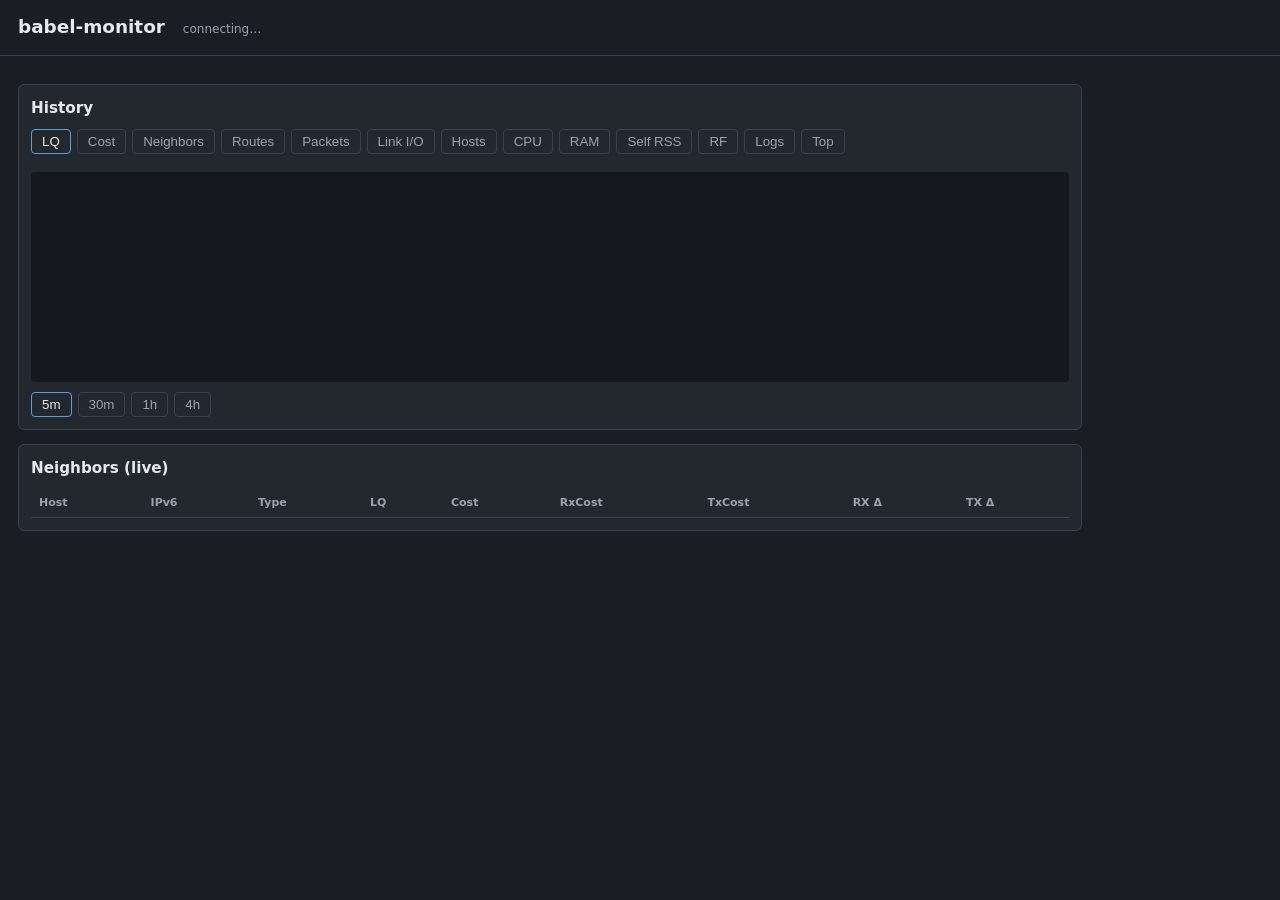
==== contrib/babel-monitor/src/www/babel-monitor/index.html @ afc49206 "Fix uloop handle leak on API connections and simplify Pause button state. Co-authored-by: Cursor <cu" ====
<!DOCTYPE html>
<html lang="en">
<head>
<meta charset="utf-8" />
<meta name="viewport" content="width=device-width, initial-scale=1" />
<title>babel-monitor</title>
<style>
  :root {
    --bg: #1a1d23;
    --panel: #23282f;
    --fg: #e6e8eb;
    --muted: #9aa3ad;
    --line: #3a424d;
    --accent: #5b9fd4;
    --ok: #6fbf73;
    --warn: #d4a84b;
    --bad: #d97b7b;
  }
  * { box-sizing: border-box; }
  body {
    margin: 0;
    font: 14px/1.45 ui-sans-serif, system-ui, sans-serif;
    background: var(--bg);
    color: var(--fg);
  }
  header {
    padding: 14px 18px;
    border-bottom: 1px solid var(--line);
    display: flex;
    flex-wrap: wrap;
    gap: 10px 18px;
    align-items: baseline;
  }
  header h1 { margin: 0; font-size: 1.15rem; font-weight: 600; }
  header .meta { color: var(--muted); font-size: 12px; }
  main { padding: 14px 18px 28px; max-width: 1100px; }
  .row { display: flex; flex-wrap: wrap; gap: 12px; margin-bottom: 14px; }
  .kpi {
    background: var(--panel);
    border: 1px solid var(--line);
    border-radius: 6px;
    padding: 10px 12px;
    min-width: 110px;
    cursor: help;
  }
  .kpi .v { font-size: 1.25rem; font-weight: 600; }
  .kpi .l { color: var(--muted); font-size: 11px; margin-top: 2px; }
  .kpi.ok { border-color: var(--ok); }
  .kpi.ok .v { color: var(--ok); }
  .kpi.warn { border-color: var(--warn); }
  .kpi.warn .v { color: var(--warn); }
  section {
    background: var(--panel);
    border: 1px solid var(--line);
    border-radius: 6px;
    padding: 12px;
    margin-bottom: 14px;
  }
  section h2 { margin: 0 0 10px; font-size: 0.95rem; }
  .tabs {
    display: flex;
    flex-wrap: wrap;
    gap: 6px;
  }
  .tabs[hidden],
  .chart-wrap[hidden],
  .syslog-wrap[hidden],
  #logSourceTabs[hidden],
  #logControls[hidden],
  #syslogFilters[hidden] {
    display: none !important;
  }
  .tabs.metric { margin-bottom: 10px; }
  .tabs.time { margin-top: 10px; }
  .tabs.log-source { margin-bottom: 10px; }
  .tabs.log-ctl {
    margin-top: 10px;
    align-items: center;
  }
  .tabs.log-filters { margin: 0; }
  .tabs button {
    background: transparent;
    color: var(--muted);
    border: 1px solid var(--line);
    border-radius: 4px;
    padding: 4px 10px;
    cursor: pointer;
  }
  .tabs button.active { color: var(--fg); border-color: var(--accent); }
  #syslogPauseBtn.active {
    color: #fff;
    background: var(--bad);
    border-color: var(--bad);
  }
  .chart-wrap { position: relative; }
  .syslog-wrap { margin-top: 0; }
  .syslog-box {
    height: 280px;
    overflow: auto;
    margin: 0;
    padding: 10px 12px;
    background: #1a1d23;
    border: 1px solid var(--line);
    border-radius: 4px;
    font: 11px/1.45 ui-monospace, SFMono-Regular, Menlo, Consolas, monospace;
    color: var(--fg);
    white-space: pre;
  }
  .syslog-empty { color: var(--muted); }
  .legend {
    display: flex;
    flex-wrap: wrap;
    gap: 10px 14px;
    margin: 0 0 8px;
    font-size: 11px;
    color: var(--muted);
  }
  .legend span { display: inline-flex; align-items: center; gap: 6px; }
  .legend i {
    display: inline-block;
    width: 12px;
    height: 3px;
    border-radius: 1px;
  }
  canvas { width: 100%; height: 210px; display: block; background: #15181c; border-radius: 4px; cursor: crosshair; }
  .chart-tip {
    position: absolute;
    z-index: 2;
    pointer-events: none;
    display: none;
    min-width: 140px;
    max-width: 280px;
    padding: 8px 10px;
    background: rgba(20, 23, 28, 0.94);
    border: 1px solid var(--line);
    border-radius: 6px;
    box-shadow: 0 6px 18px rgba(0, 0, 0, 0.35);
    font-size: 12px;
    color: var(--fg);
    line-height: 1.35;
  }
  .chart-tip .t { color: var(--muted); margin-bottom: 6px; font-size: 11px; }
  .chart-tip .tip-row {
    display: flex;
    flex-wrap: nowrap;
    justify-content: space-between;
    gap: 12px;
    margin: 2px 0;
  }
  .chart-tip .tip-row .n {
    display: inline-flex;
    align-items: center;
    gap: 6px;
    color: var(--muted);
    min-width: 0;
    overflow: hidden;
    text-overflow: ellipsis;
    white-space: nowrap;
  }
  .chart-tip .tip-row .n i {
    flex: 0 0 auto;
    width: 10px;
    height: 3px;
    border-radius: 1px;
  }
  .chart-tip .tip-row .v { font-variant-numeric: tabular-nums; font-weight: 600; }
  table { width: 100%; border-collapse: collapse; font-size: 13px; }
  th, td { text-align: left; padding: 6px 8px; border-bottom: 1px solid var(--line); }
  th { color: var(--muted); font-weight: 600; font-size: 11px; }
  .err { color: var(--bad); padding: 12px 18px; }
</style>
</head>
<body>
<header>
  <h1>babel-monitor</h1>
  <div class="meta" id="identity">connecting…</div>
</header>
<div class="err" id="err" hidden></div>
<main>
  <div class="row" id="kpis"></div>
  <section>
    <h2>History</h2>
    <div class="tabs metric" id="metricTabs" role="tablist" aria-label="Metric">
      <button type="button" data-metric="lq" class="active">LQ</button>
      <button type="button" data-metric="cost">Cost</button>
      <button type="button" data-metric="neighbors">Neighbors</button>
      <button type="button" data-metric="routes">Routes</button>
      <button type="button" data-metric="links">Packets</button>
      <button type="button" data-metric="linkio">Link I/O</button>
      <button type="button" data-metric="hosts">Hosts</button>
      <button type="button" data-metric="cpu">CPU</button>
      <button type="button" data-metric="ram">RAM</button>
      <button type="button" data-metric="selfrss">Self RSS</button>
      <button type="button" data-metric="rf">RF</button>
      <button type="button" data-metric="logs">Logs</button>
      <button type="button" data-metric="top">Top</button>
    </div>
    <div class="tabs log-source" id="logSourceTabs" role="tablist" aria-label="Log source" hidden>
      <button type="button" data-source="syslog" class="active">Syslog</button>
      <button type="button" data-source="dumps">Dumps</button>
      <button type="button" data-source="lqm">LQM</button>
      <button type="button" data-source="dmesg">dmesg</button>
    </div>
    <div class="chart-wrap" id="chartWrap">
      <div class="legend" id="legend"></div>
      <canvas id="chart" width="1000" height="210"></canvas>
      <div class="chart-tip" id="chartTip" hidden></div>
    </div>
    <div class="syslog-wrap" id="textWrap" hidden>
      <pre class="syslog-box" id="textBox"><span class="syslog-empty">Loading…</span></pre>
    </div>
    <div class="tabs time" id="timeTabs" role="tablist" aria-label="Time range">
      <button type="button" data-sec="300" class="active">5m</button>
      <button type="button" data-sec="1800">30m</button>
      <button type="button" data-sec="3600">1h</button>
      <button type="button" data-sec="14400">4h</button>
    </div>
    <div class="tabs log-ctl" id="logControls" hidden>
      <div class="tabs log-filters" id="syslogFilters" role="group" aria-label="Syslog filters">
        <button type="button" data-filter="all" class="active">All</button>
        <button type="button" data-filter="babel">Babel</button>
        <button type="button" data-filter="lqm">LQM</button>
        <button type="button" data-filter="arednlink">arednlink</button>
        <button type="button" data-filter="dnsmasq">dnsmasq</button>
        <button type="button" data-filter="netifd">netifd</button>
        <button type="button" data-filter="auth">Auth</button>
      </div>
      <button type="button" id="syslogPauseBtn">Pause</button>
      <button type="button" id="logDownloadBtn" title="Download full source (no filters / no tail)">Download</button>
    </div>
  </section>
  <section>
    <h2>Neighbors (live)</h2>
    <div style="overflow-x:auto">
      <table>
        <thead>
          <tr><th>Host</th><th>IPv6</th><th>Type</th><th>LQ</th><th>Cost</th><th>RxCost</th><th>TxCost</th><th>RX Δ</th><th>TX Δ</th></tr>
        </thead>
        <tbody id="neigh"></tbody>
      </table>
    </div>
  </section>
</main>
<script>
(function () {
  const API = "/cgi-bin/babel-monitor";
  const PALETTE = ["#5b9fd4", "#e0a458", "#6fbf73", "#d97b7b", "#b39ddb"];

  const METRICS = {
    lq: {
      label: "LQ",
      series: [
        { key: "mean_lq", label: "mean LQ %", color: PALETTE[0] },
        { key: "min_lq", label: "min LQ %", color: PALETTE[1] }
      ],
      minY: 0,
      maxY: 100
    },
    cost: {
      label: "Cost",
      series: [
        { key: "mean_cost", label: "mean cost", color: PALETTE[0] },
        { key: "bad_cost_count", label: "bad cost #", color: PALETTE[3] }
      ]
    },
    neighbors: {
      label: "Neighbors",
      series: [
        /* Drawn first (underneath): markers so it stays visible when values match */
        { key: "neighbor_count", label: "neighbors", color: PALETTE[0], markers: true },
        { key: "routable_count", label: "routable", color: PALETTE[2] }
      ],
      minY: 0
    },
    routes: {
      label: "Routes",
      series: [
        { key: "route_count_20", label: "/20", color: PALETTE[0] },
        { key: "route_count_21", label: "/21", color: PALETTE[1] },
        { key: "route_count_22", label: "/22", color: PALETTE[2] }
      ],
      minY: 0
    },
    links: {
      label: "Packets",
      series: [
        { key: "tx_packets_delta", label: "TX Δ", color: PALETTE[0] },
        { key: "rx_packets_delta", label: "RX Δ", color: PALETTE[2] },
        { key: "tx_retries_delta", label: "retry Δ", color: PALETTE[1] },
        { key: "tx_fail_delta", label: "fail Δ", color: PALETTE[3] }
      ],
      minY: 0
    },
    linkio: {
      label: "Link I/O",
      series: [],
      minY: 0,
      dynamic: "links"
    },
    hosts: {
      label: "Hosts",
      series: [
        { key: "host_count", label: "hosts", color: PALETTE[0] },
        { key: "host_change_delta", label: "change Δ", color: PALETTE[1] }
      ],
      minY: 0
    },
    cpu: {
      label: "CPU",
      series: [
        { key: "cpu_pct", label: "CPU %", color: PALETTE[0] },
        { key: "cpu_peak_pct", label: "peak %", color: PALETTE[3] }
      ],
      minY: 0,
      maxY: 100
    },
    ram: {
      label: "RAM",
      series: [
        { key: "mem_used_pct", label: "used %", color: PALETTE[0] }
      ],
      minY: 0,
      maxY: 100
    },
    selfrss: {
      label: "Self RSS",
      series: [
        { key: "daemon_rss_kb", label: "Self RSS KB", color: PALETTE[0] }
      ],
      minY: 0
    },
    rf: {
      label: "RF",
      /* series filled dynamically: AVG + each unique RF neighbor SNR */
      series: [],
      minY: 0,
      dynamic: "rf"
    }
  };

  let windowSec = 300;
  let metricId = "lq";
  let series = [];
  let hoverIdx = -1;
  let chartLayout = null; /* { padL, padR, padT, padB, plotW, plotH, t0, windowSec, n } */
  let memTotalKb = null;
  let tickBusy = false;
  let failStreak = 0;
  let syslogPaused = false;
  let textBusy = false;
  let logSource = "syslog"; /* syslog | dumps | lqm | dmesg */
  let logFilterAll = true;
  const logFilterOn = {
    babel: false,
    lqm: false,
    arednlink: false,
    dnsmasq: false,
    netifd: false,
    auth: false
  };

  function $(id) { return document.getElementById(id); }

  function isLogs() { return metricId === "logs"; }
  function isTop() { return metricId === "top"; }
  function isTextPanel() { return isLogs() || isTop(); }

  function syncSyslogPauseBtn() {
    const b = $("syslogPauseBtn");
    if (!b) return;
    b.textContent = "Pause";
    b.classList.toggle("active", syslogPaused);
    b.setAttribute("aria-pressed", syslogPaused ? "true" : "false");
  }

  function syncLogFilterButtons() {
    const root = $("syslogFilters");
    if (!root) return;
    [].forEach.call(root.querySelectorAll("button[data-filter]"), function (b) {
      const f = b.getAttribute("data-filter");
      if (f === "all") b.classList.toggle("active", logFilterAll);
      else b.classList.toggle("active", !logFilterAll && !!logFilterOn[f]);
    });
  }

  function selectedLogFilters() {
    if (logFilterAll) return [];
    const out = [];
    for (const k in logFilterOn) {
      if (logFilterOn[k]) out.push(k);
    }
    return out;
  }

  function ensureLogFilterFallback() {
    if (logFilterAll) return;
    let any = false;
    for (const k in logFilterOn) {
      if (logFilterOn[k]) { any = true; break; }
    }
    if (!any) {
      logFilterAll = true;
      for (const k in logFilterOn) logFilterOn[k] = false;
    }
  }

  function updateHistoryMode() {
    const text = isTextPanel();
    const logs = isLogs();
    $("chartWrap").hidden = text;
    $("textWrap").hidden = !text;
    $("timeTabs").hidden = text;
    $("logSourceTabs").hidden = !logs;
    $("logControls").hidden = !logs;
    $("syslogFilters").hidden = !(logs && logSource === "syslog");
    $("syslogPauseBtn").hidden = !(logs && logSource === "syslog");
    if (text) hideTip();
    if (logs && logSource === "syslog") {
      syncSyslogPauseBtn();
      syncLogFilterButtons();
    }
  }

  function renderTextPanel(lines, emptyMsg, stickBottom) {
    const box = $("textBox");
    if (!lines || !lines.length) {
      box.textContent = "";
      const span = document.createElement("span");
      span.className = "syslog-empty";
      span.textContent = emptyMsg || "No output";
      box.appendChild(span);
      return;
    }
    box.textContent = lines.join("\n");
    box.scrollTop = stickBottom ? box.scrollHeight : 0;
  }

  async function refreshLogs() {
    if (textBusy) return;
    textBusy = true;
    try {
      let url = API + "?api=logs&source=" + encodeURIComponent(logSource);
      if (logSource === "syslog") {
        const filters = selectedLogFilters();
        url += "&limit=50&filters=" + encodeURIComponent(filters.length ? filters.join(",") : "all");
      } else if (logSource === "dmesg") {
        url += "&limit=80";
      }
      const data = await getJsonRetry(url);
      const stick = logSource === "syslog" && !syslogPaused;
      renderTextPanel(data.lines || [], "No output", stick);
    } finally {
      textBusy = false;
    }
  }

  async function refreshTop() {
    if (textBusy) return;
    textBusy = true;
    try {
      const data = await getJsonRetry(API + "?api=top");
      renderTextPanel(data.lines || [], "No top output", false);
    } finally {
      textBusy = false;
    }
  }

  function formatIface(iface) {
    if (!iface) return "—";
    const m = /^br0\.(\d+)$/i.exec(String(iface));
    if (m) return "XLink(" + m[1] + ")";
    return iface;
  }

  function formatTime(t) {
    if (t == null) return "—";
    const d = new Date(Number(t) * 1000);
    if (isNaN(d.getTime())) return String(t);
    const p = function (n) { return (n < 10 ? "0" : "") + n; };
    return d.getFullYear() + "-" + p(d.getMonth() + 1) + "-" + p(d.getDate()) +
      " " + p(d.getHours()) + ":" + p(d.getMinutes()) + ":" + p(d.getSeconds());
  }

  function formatVal(v) {
    if (v == null || v !== v) return "—";
    if (Math.abs(v - Math.round(v)) < 1e-6) return String(Math.round(v));
    return (Math.round(v * 10) / 10).toString();
  }

  function formatMemKb(kb) {
    if (kb == null || kb !== kb) return "—";
    const n = Number(kb);
    if (n >= 1024 * 1024) return (Math.round(n / 1024 / 1024 * 10) / 10) + " GB";
    if (n >= 1024) return (Math.round(n / 1024 * 10) / 10) + " MB";
    return Math.round(n) + " KB";
  }

  function formatAxisOffset(sec) {
    sec = Math.max(0, Math.round(sec));
    if (windowSec >= 86400) {
      const h = Math.floor(sec / 3600);
      return h + "h";
    }
    if (windowSec >= 3600) {
      const h = Math.floor(sec / 3600);
      const m = Math.floor((sec % 3600) / 60);
      if (m === 0) return h + "h";
      return h + "h" + m + "m";
    }
    if (windowSec >= 1800) {
      const m = Math.floor(sec / 60);
      return m + "m";
    }
    const m = Math.floor(sec / 60);
    const s = sec % 60;
    if (m === 0) return s + "s";
    if (s === 0) return m + "m";
    return m + "m" + (s < 10 ? "0" : "") + s + "s";
  }

  function xTickStep(spanSec) {
    if (spanSec <= 300) return 60;
    if (spanSec <= 1800) return 300;
    if (spanSec <= 3600) return 600;
    if (spanSec <= 14400) return 3600;
    if (spanSec <= 86400) return 14400;
    return Math.max(1, Math.round(spanSec / 6));
  }

  function seriesT0() {
    if (!series.length) return 0;
    const t = Number(series[0].t);
    return t === t ? t : 0;
  }

  function xForTime(t, layout) {
    const dt = Number(t) - layout.t0;
    const frac = Math.max(0, Math.min(1, dt / layout.windowSec));
    return layout.padL + frac * layout.plotW;
  }

  function colorAt(i) {
    return PALETTE[i % PALETTE.length];
  }

  function resolveMetric() {
    const base = METRICS[metricId] || METRICS.lq;
    if (base.dynamic === "rf") {
      const keys = {};
      for (let i = 0; i < series.length; i++) {
        const rf = series[i].rf;
        if (!rf) continue;
        for (const k in rf) {
          if (Object.prototype.hasOwnProperty.call(rf, k)) keys[k] = true;
        }
      }
      const names = Object.keys(keys).sort();
      const out = [
        { key: "mean_snr", label: "AVG", color: "#e6e8eb", width: 2.5 }
      ];
      for (let i = 0; i < names.length; i++) {
        out.push({
          key: names[i],
          label: names[i],
          color: colorAt(i),
          width: 1.4,
          fromRf: true
        });
      }
      return { label: "RF", series: out, minY: 0 };
    }
    if (base.dynamic === "links") {
      const keys = {};
      for (let i = 0; i < series.length; i++) {
        const links = series[i].links;
        if (!links) continue;
        for (const k in links) {
          if (Object.prototype.hasOwnProperty.call(links, k)) keys[k] = true;
        }
      }
      const names = Object.keys(keys).sort();
      const out = [
        { key: "tx_packets_delta", label: "Σ TX", color: "#e6e8eb", width: 2.2 },
        { key: "rx_packets_delta", label: "Σ RX", color: "#9aa3ad", width: 2.2 }
      ];
      for (let i = 0; i < names.length; i++) {
        const c0 = colorAt(i * 2);
        const c1 = colorAt(i * 2 + 1);
        out.push({
          key: names[i],
          label: names[i] + " TX",
          color: c0,
          width: 1.3,
          fromLinks: true,
          linkIdx: 0
        });
        out.push({
          key: names[i],
          label: names[i] + " RX",
          color: c1,
          width: 1.3,
          fromLinks: true,
          linkIdx: 1,
          dash: true
        });
      }
      return { label: "Link I/O", series: out, minY: 0 };
    }
    return base;
  }

  function sampleValue(row, spec) {
    if (spec.fromRf) {
      if (!row.rf) return null;
      const v = row.rf[spec.key];
      return v == null ? null : Number(v);
    }
    if (spec.fromLinks) {
      if (!row.links) return null;
      const pair = row.links[spec.key];
      if (pair == null) return null;
      if (Array.isArray(pair)) {
        const v = pair[spec.linkIdx];
        return v == null ? null : Number(v);
      }
      if (spec.linkIdx === 0) return pair.tx == null ? null : Number(pair.tx);
      return pair.rx == null ? null : Number(pair.rx);
    }
    const v = row[spec.key];
    return v == null ? null : Number(v);
  }

  function sleep(ms) {
    return new Promise(function (resolve) { setTimeout(resolve, ms); });
  }

  async function getJson(url) {
    const r = await fetch(url, { cache: "no-store" });
    if (!r.ok) throw new Error("HTTP " + r.status);
    return r.json();
  }

  async function getJsonRetry(url, tries) {
    tries = tries || 2;
    let last = null;
    for (let i = 0; i < tries; i++) {
      try {
        return await getJson(url);
      } catch (e) {
        last = e;
        if (i + 1 < tries) await sleep(350);
      }
    }
    throw last;
  }

  function setErr(msg) {
    const el = $("err");
    if (!msg) { el.hidden = true; el.textContent = ""; return; }
    el.hidden = false;
    el.textContent = msg;
  }

  function escAttr(s) {
    return String(s)
      .replace(/&/g, "&amp;")
      .replace(/"/g, "&quot;")
      .replace(/</g, "&lt;")
      .replace(/\n/g, "&#10;");
  }

  function fmtRss(kb) {
    if (kb == null || kb === "") return "—";
    const n = Number(kb);
    if (n !== n) return "—";
    if (n >= 1024) return (n / 1024).toFixed(1) + " MB";
    return n + " KB";
  }

  function fmtUptime(sec) {
    if (sec == null || sec === "") return "—";
    let n = Math.floor(Number(sec));
    if (n !== n || n < 0) return "—";
    const days = Math.floor(n / 86400);
    n %= 86400;
    const h = Math.floor(n / 3600);
    n %= 3600;
    const m = Math.floor(n / 60);
    const s = n % 60;
    function pad(v) { return v < 10 ? "0" + v : String(v); }
    const hms = pad(h) + ":" + pad(m) + ":" + pad(s);
    return days > 0 ? days + "D " + hms : hms;
  }

  function renderKpis(live) {
    const m = live.meta || {};
    const s = live.latest || {};
    if (m.mem_total_kb != null) {
      memTotalKb = Number(m.mem_total_kb);
    }
    $("identity").textContent =
      (m.hostname || "?") + " · " + (m.node_id || "?") +
      " · boot " + (m.boot_id || "?") +
      " · " + (m.package_version || "") +
      " · Uptime " + fmtUptime(s.uptime_s);
    document.title = (m.hostname || "?") + " · babel-monitor";
    /* [label, value, title] — titles explain the latest sample */
    const items = [
      ["Neighbors", s.neighbor_count ?? "—",
        "Babel neighbors currently heard on this node"],
      ["Routable", s.routable_count ?? "—",
        "Neighbors Babel currently considers routable"],
      ["Mean LQ", s.mean_lq != null ? s.mean_lq + "%" : "—",
        "Average link quality across Babel neighbors (from reachability bits)"],
      ["Mean cost", s.mean_cost ?? "—",
        "Average Babel cost across neighbors (lower is better; 65535 = unreachable)"],
      ["TX Δ", s.tx_packets_delta ?? "—",
        "Transmit packets counted since the previous sample (all mesh links)"],
      ["RX Δ", s.rx_packets_delta ?? "—",
        "Receive packets counted since the previous sample (all mesh links)"],
      ["Retry Δ", s.tx_retries_delta ?? "—",
        "Wireless TX retries since the previous sample"],
      ["Fail Δ", s.tx_fail_delta ?? "—",
        "Wireless TX failures since the previous sample"],
      ["CPU", s.cpu_pct != null ? s.cpu_pct + "%" : "—",
        "CPU busy percent over the last sample interval"],
      ["CPU peak", s.cpu_peak_pct != null ? s.cpu_peak_pct + "%" : "—",
        "Highest short-window CPU busy % seen since the previous sample"],
      ["RAM used", s.mem_used_pct != null ? s.mem_used_pct + "%" : "—",
        "System memory in use (percent of total RAM)"],
      ["Self RSS", fmtRss(m.daemon_rss_kb),
        "babel-monitord resident memory (VmRSS from /proc/self)"],
      ["Hosts", s.host_count ?? "—",
        "Host entries published via arednlink on this node"],
      ["Samples", (m.sample_count ?? 0) + "/" + (m.sample_cap ?? 0),
        "History ring fill: samples stored / maximum capacity"],
      ["LQM", s.lqm_ok ? "ok" : "not ok",
        "Link Quality Manager data was readable for this sample",
        s.lqm_ok ? "ok" : "warn"],
      ["Babel", s.babel_ok ? "ok" : "not ok",
        "Babel neighbor dump was readable for this sample",
        s.babel_ok ? "ok" : "warn"]
    ];
    const wg = live.wg || {};
    const wgTip =
      "live = recent WireGuard handshake (≤300s)\n" +
      "active = tunnel enabled\n" +
      "total = entries in tunnel config\n" +
      "shown as live/active/total";
    function pushWg(label, st) {
      if (!st || !(Number(st.total) > 0)) return;
      items.push([
        label,
        (st.live ?? 0) + "/" + (st.active ?? 0) + "/" + (st.total ?? 0),
        wgTip
      ]);
    }
    pushWg("WG Server Tunnels", wg.server_tunnels);
    pushWg("WG Server Clients", wg.clients);
    $("kpis").innerHTML = items.map(function (it) {
      const klass = it[3] ? " " + it[3] : "";
      return '<div class="kpi' + klass + '" title="' + escAttr(it[2]) +
        '"><div class="v">' + it[1] + '</div><div class="l">' + it[0] + "</div></div>";
    }).join("");
  }

  function renderNeigh(list) {
    const tb = $("neigh");
    if (!list || !list.length) {
      tb.innerHTML = '<tr><td colspan="9" style="color:var(--muted)">No neighbors</td></tr>';
      return;
    }
    tb.innerHTML = list.map(function (n) {
      const host = n.hostname || "—";
      const typ = n.type || formatIface(n.iface) || "—";
      const rxd = n.rx_packets_delta != null ? n.rx_packets_delta : "—";
      const txd = n.tx_packets_delta != null ? n.tx_packets_delta : "—";
      return "<tr><td>" + host + "</td><td>" + n.ipv6 + "</td><td>" + typ +
        "</td><td>" + n.lq + "%</td><td>" + n.cost + "</td><td>" + n.rxcost +
        "</td><td>" + n.txcost + "</td><td>" + rxd + "</td><td>" + txd + "</td></tr>";
    }).join("");
  }

  function renderLegend(metric) {
    $("legend").innerHTML = metric.series.map(function (s) {
      if (s.markers) {
        return '<span><i style="background:' + s.color +
          ';height:8px;width:8px;border-radius:50%"></i>' + s.label + "</span>";
      }
      return '<span><i style="background:' + s.color + '"></i>' + s.label + "</span>";
    }).join("");
  }

  function yBounds(metric, lines) {
    let lo = metric.minY != null ? metric.minY : Infinity;
    let hi = metric.maxY != null ? metric.maxY : -Infinity;
    if (metric.minY == null || metric.maxY == null) {
      for (let li = 0; li < lines.length; li++) {
        const vals = lines[li];
        for (let i = 0; i < vals.length; i++) {
          const v = vals[i];
          if (v == null || v !== v) continue;
          if (metric.minY == null && v < lo) lo = v;
          if (metric.maxY == null && v > hi) hi = v;
        }
      }
    }
    if (!isFinite(lo)) lo = 0;
    if (!isFinite(hi) || hi <= lo) hi = lo + 1;
    if (metric.minY != null) lo = metric.minY;
    if (metric.maxY != null) hi = Math.max(metric.maxY, hi);
    return { lo: lo, hi: hi };
  }

  function hideTip() {
    const tip = $("chartTip");
    tip.style.display = "none";
    tip.hidden = true;
  }

  function showTip(metric, idx, clientX, clientY) {
    const tip = $("chartTip");
    const wrap = tip.parentElement;
    const row = series[idx];
    if (!row) { hideTip(); return; }

    let html = '<div class="t">' + formatTime(row.t) +
      (row.seq != null ? " · seq " + row.seq : "") + "</div>";

    if (metricId === "ram") {
      const pct = row.mem_used_pct;
      const avail = row.mem_available_kb;
      let usedKb = null;
      if (memTotalKb != null && avail != null) {
        usedKb = Math.max(0, Number(memTotalKb) - Number(avail));
      } else if (memTotalKb != null && pct != null) {
        usedKb = Math.round(Number(memTotalKb) * Number(pct) / 100);
      }
      html += '<div class="tip-row"><span class="n"><i style="background:' +
        PALETTE[0] + '"></i>used</span><span class="v">' +
        formatVal(pct) + "% · " + formatMemKb(usedKb) + "</span></div>";
      html += '<div class="tip-row"><span class="n"><i style="background:' +
        PALETTE[2] + '"></i>available</span><span class="v">' +
        formatMemKb(avail) + "</span></div>";
      if (memTotalKb != null) {
        html += '<div class="tip-row"><span class="n"><i style="background:' +
          PALETTE[1] + '"></i>total</span><span class="v">' +
          formatMemKb(memTotalKb) + "</span></div>";
      }
    } else {
      for (let si = 0; si < metric.series.length; si++) {
        const spec = metric.series[si];
        const v = sampleValue(row, spec);
        html += '<div class="tip-row"><span class="n"><i style="background:' +
          spec.color + '"></i>' + spec.label + '</span><span class="v">' +
          formatVal(v) + "</span></div>";
      }
    }
    tip.innerHTML = html;
    tip.hidden = false;
    tip.style.display = "block";

    const wr = wrap.getBoundingClientRect();
    const tw = tip.offsetWidth || 160;
    const th = tip.offsetHeight || 80;
    let left = clientX - wr.left + 14;
    let top = clientY - wr.top - th - 10;
    if (left + tw > wr.width - 4) left = clientX - wr.left - tw - 14;
    if (left < 4) left = 4;
    if (top < 4) top = clientY - wr.top + 16;
    tip.style.left = left + "px";
    tip.style.top = top + "px";
  }

  function indexFromCanvasX(cssX, cssW) {
    if (!chartLayout || !series.length) return -1;
    const scaleX = $("chart").width / Math.max(1, cssW);
    const x = cssX * scaleX;
    const { padL, plotW, t0, windowSec: win } = chartLayout;
    if (x < padL || x > padL + plotW) return -1;
    const targetT = t0 + ((x - padL) / plotW) * win;
    let best = 0;
    let bestDist = Infinity;
    for (let i = 0; i < series.length; i++) {
      const ti = Number(series[i].t);
      if (ti !== ti) continue;
      const d = Math.abs(ti - targetT);
      if (d < bestDist) {
        bestDist = d;
        best = i;
      }
    }
    /* Only snap when cursor is near an actual sample in time */
    const sampleSpan = Math.max(1, win / Math.max(20, series.length));
    if (bestDist > sampleSpan * 2 && bestDist > 15) return -1;
    return best;
  }

  function drawAxes(ctx, w, h, layout, bounds) {
    const { padL, padR, padT, padB, plotW } = layout;
    const axisY = h - padB;
    ctx.strokeStyle = "#3a424d";
    ctx.lineWidth = 1;
    ctx.beginPath();
    ctx.moveTo(padL, padT);
    ctx.lineTo(padL, axisY);
    ctx.lineTo(w - padR, axisY);
    ctx.stroke();

    ctx.fillStyle = "#9aa3ad";
    ctx.font = "11px ui-sans-serif, system-ui, sans-serif";
    ctx.textAlign = "left";
    ctx.fillText(String(bounds.hi), 4, padT + 8);
    ctx.fillText(String(bounds.lo), 4, axisY);

    const step = xTickStep(layout.windowSec);
    ctx.textAlign = "center";
    for (let off = 0; off <= layout.windowSec + 0.5; off += step) {
      const frac = Math.min(1, off / layout.windowSec);
      const x = padL + frac * plotW;
      ctx.strokeStyle = "#3a424d";
      ctx.beginPath();
      ctx.moveTo(x, axisY);
      ctx.lineTo(x, axisY + 5);
      ctx.stroke();
      ctx.fillStyle = "#9aa3ad";
      ctx.fillText(formatAxisOffset(off), x, axisY + 16);
    }
    if (layout.windowSec % step !== 0) {
      const x = padL + plotW;
      ctx.strokeStyle = "#3a424d";
      ctx.beginPath();
      ctx.moveTo(x, axisY);
      ctx.lineTo(x, axisY + 5);
      ctx.stroke();
      ctx.fillStyle = "#9aa3ad";
      ctx.fillText(formatAxisOffset(layout.windowSec), x, axisY + 16);
    }

    ctx.fillStyle = "#9aa3ad";
    ctx.font = "11px ui-sans-serif, system-ui, sans-serif";
    ctx.textAlign = "center";
    ctx.fillText("Time", padL + plotW / 2, h - 6);
    ctx.textAlign = "left";
  }

  function drawChart() {
    if (isTextPanel()) return;
    const metric = resolveMetric();
    renderLegend(metric);
    const c = $("chart");
    const ctx = c.getContext("2d");
    const w = c.width, h = c.height;
    const padL = 44, padR = 18, padT = 14, padB = 42;
    const plotW = w - padL - padR;
    const plotH = h - padT - padB;
    const t0 = seriesT0();
    chartLayout = {
      padL: padL, padR: padR, padT: padT, padB: padB,
      plotW: plotW, plotH: plotH, t0: t0, windowSec: windowSec, n: series.length
    };
    ctx.clearRect(0, 0, w, h);

    const emptyBounds = { lo: 0, hi: 1 };
    if (!series.length) {
      drawAxes(ctx, w, h, chartLayout, emptyBounds);
      ctx.fillStyle = "#9aa3ad";
      ctx.font = "11px ui-sans-serif, system-ui, sans-serif";
      ctx.fillText("No samples in window", padL + 10, padT + plotH / 2);
      hideTip();
      return;
    }

    if (metricId === "rf") {
      const anyRf = series.some(function (s) {
        return (s.rf && Object.keys(s.rf).length) || (s.mean_snr != null && s.mean_snr > 0);
      });
      if (!anyRf) {
        drawAxes(ctx, w, h, chartLayout, emptyBounds);
        ctx.fillStyle = "#9aa3ad";
        ctx.font = "11px ui-sans-serif, system-ui, sans-serif";
        ctx.fillText("No RF neighbors in window", padL + 10, padT + plotH / 2);
        hideTip();
        return;
      }
    }

    if (metricId === "linkio") {
      const anyLinks = series.some(function (s) {
        return (s.links && Object.keys(s.links).length) ||
          (s.tx_packets_delta != null && s.tx_packets_delta > 0) ||
          (s.rx_packets_delta != null && s.rx_packets_delta > 0);
      });
      if (!anyLinks) {
        drawAxes(ctx, w, h, chartLayout, emptyBounds);
        ctx.fillStyle = "#9aa3ad";
        ctx.font = "11px ui-sans-serif, system-ui, sans-serif";
        ctx.fillText("No link I/O in window", padL + 10, padT + plotH / 2);
        hideTip();
        return;
      }
    }

    const lines = metric.series.map(function (s) {
      return series.map(function (row) { return sampleValue(row, s); });
    });
    const bounds = yBounds(metric, lines);
    const span = bounds.hi - bounds.lo;
    drawAxes(ctx, w, h, chartLayout, bounds);

    const n = series.length;
    const axisY = h - padB;
    const markerPasses = [];
    for (let si = 0; si < metric.series.length; si++) {
      const spec = metric.series[si];
      const vals = lines[si];
      ctx.strokeStyle = spec.color;
      ctx.lineWidth = spec.width || 1.5;
      if (spec.dash) ctx.setLineDash([5, 4]);
      else ctx.setLineDash([]);
      ctx.beginPath();
      let started = false;
      const pts = [];
      for (let i = 0; i < n; i++) {
        const v = vals[i];
        if (v == null || v !== v) {
          started = false;
          continue;
        }
        const ti = Number(series[i].t);
        if (ti !== ti) {
          started = false;
          continue;
        }
        const dt = ti - t0;
        if (dt < 0 || dt > windowSec) {
          started = false;
          continue;
        }
        const x = xForTime(ti, chartLayout);
        const y = axisY - ((v - bounds.lo) / span) * plotH;
        if (!started) { ctx.moveTo(x, y); started = true; }
        else ctx.lineTo(x, y);
        if (spec.markers) pts.push({ x: x, y: y });
      }
      ctx.stroke();
      ctx.setLineDash([]);
      if (spec.markers && pts.length) {
        markerPasses.push({ color: spec.color, pts: pts });
      }
    }

    /* Markers after all strokes so underneath series stay visible when values match */
    function drawMark(x, y, color) {
      ctx.beginPath();
      ctx.arc(x, y, 4, 0, Math.PI * 2);
      ctx.fillStyle = "#f4f6f8";
      ctx.fill();
      ctx.beginPath();
      ctx.arc(x, y, 3, 0, Math.PI * 2);
      ctx.fillStyle = color;
      ctx.fill();
      ctx.strokeStyle = "#15181c";
      ctx.lineWidth = 1;
      ctx.stroke();
    }
    for (let mi = 0; mi < markerPasses.length; mi++) {
      const pass = markerPasses[mi];
      const pts = pass.pts;
      const step = pts.length > 90 ? 3 : (pts.length > 45 ? 2 : 1);
      for (let pi = 0; pi < pts.length; pi += step) {
        drawMark(pts[pi].x, pts[pi].y, pass.color);
      }
      if ((pts.length - 1) % step !== 0) {
        const p = pts[pts.length - 1];
        drawMark(p.x, p.y, pass.color);
      }
    }

    if (hoverIdx >= 0 && hoverIdx < n) {
      const ti = Number(series[hoverIdx].t);
      if (ti === ti) {
        const x = xForTime(ti, chartLayout);
        ctx.strokeStyle = "rgba(230, 232, 235, 0.55)";
        ctx.lineWidth = 1;
        ctx.setLineDash([4, 3]);
        ctx.beginPath();
        ctx.moveTo(x, padT);
        ctx.lineTo(x, axisY);
        ctx.stroke();
        ctx.setLineDash([]);

        for (let si = 0; si < metric.series.length; si++) {
          const v = lines[si][hoverIdx];
          if (v == null || v !== v) continue;
          const y = axisY - ((v - bounds.lo) / span) * plotH;
          ctx.fillStyle = metric.series[si].color;
          ctx.beginPath();
          ctx.arc(x, y, 3.5, 0, Math.PI * 2);
          ctx.fill();
          ctx.strokeStyle = "#15181c";
          ctx.lineWidth = 1;
          ctx.stroke();
        }
      }
    }
  }

  function onChartMove(ev) {
    if (isTextPanel()) return;
    const c = $("chart");
    const rect = c.getBoundingClientRect();
    const idx = indexFromCanvasX(ev.clientX - rect.left, rect.width);
    if (idx < 0) {
      if (hoverIdx !== -1) {
        hoverIdx = -1;
        drawChart();
      }
      hideTip();
      return;
    }
    const moved = idx !== hoverIdx;
    hoverIdx = idx;
    if (moved) drawChart();
    showTip(resolveMetric(), idx, ev.clientX, ev.clientY);
  }

  function onChartLeave() {
    hoverIdx = -1;
    hideTip();
    drawChart();
  }

  async function refreshLive() {
    const live = await getJsonRetry(API + "?api=live");
    renderKpis(live);
    renderNeigh(live.neighbors || []);
  }

  async function refreshSeries() {
    const slice = 300; /* match server SERIES_SLICE_S — one expand peak at a time */
    const want = windowSec;
    let all = [];
    if (want <= slice) {
      const data = await getJsonRetry(API + "?api=series&seconds=" + want + "&end_age=0");
      all = data.samples || [];
    } else {
      for (let endAge = want - slice; endAge >= 0; endAge -= slice) {
        const sec = Math.min(slice, want - endAge);
        const data = await getJsonRetry(
          API + "?api=series&seconds=" + sec + "&end_age=" + endAge
        );
        const part = data.samples || [];
        for (let i = 0; i < part.length; i++) all.push(part[i]);
      }
      /* Dedupe by seq (slice edges can overlap by one sample) */
      all.sort(function (a, b) { return (a.seq || 0) - (b.seq || 0); });
      const dedup = [];
      let lastSeq = -1;
      for (let i = 0; i < all.length; i++) {
        const s = all[i];
        const seq = s.seq || 0;
        if (seq === lastSeq) continue;
        dedup.push(s);
        lastSeq = seq;
      }
      all = dedup;
    }
    series = all;
    if (hoverIdx >= series.length) {
      hoverIdx = series.length ? series.length - 1 : -1;
      if (hoverIdx < 0) hideTip();
    }
    drawChart();
  }

  async function tick() {
    if (tickBusy) return;
    tickBusy = true;
    try {
      await refreshLive();
      if (isLogs()) {
        if (logSource !== "syslog" || !syslogPaused) await refreshLogs();
      } else if (isTop()) {
        await refreshTop();
      } else {
        await refreshSeries();
      }
      failStreak = 0;
      setErr(null);
    } catch (e) {
      failStreak++;
      if (failStreak >= 2) {
        setErr("API error: " + e.message + " (is babel-monitord running?)");
      }
    } finally {
      tickBusy = false;
    }
  }

  function bindTabGroup(id, onPick) {
    $(id).addEventListener("click", function (ev) {
      const b = ev.target.closest("button");
      if (!b || !$(id).contains(b)) return;
      [].forEach.call($(id).querySelectorAll("button"), function (x) {
        x.classList.toggle("active", x === b);
      });
      onPick(b);
    });
  }

  function refreshLogsSafe() {
    refreshLogs().catch(function (e) {
      failStreak++;
      if (failStreak >= 2) setErr(e.message);
    });
  }

  bindTabGroup("metricTabs", function (b) {
    metricId = b.getAttribute("data-metric") || "lq";
    hoverIdx = -1;
    hideTip();
    updateHistoryMode();
    if (isLogs()) {
      if (logSource !== "syslog" || !syslogPaused) refreshLogsSafe();
    } else if (isTop()) {
      refreshTop().catch(function (e) {
        failStreak++;
        if (failStreak >= 2) setErr(e.message);
      });
    } else {
      drawChart();
    }
  });

  bindTabGroup("logSourceTabs", function (b) {
    logSource = b.getAttribute("data-source") || "syslog";
    updateHistoryMode();
    refreshLogsSafe();
  });

  bindTabGroup("timeTabs", function (b) {
    if (isTextPanel()) return;
    windowSec = parseInt(b.getAttribute("data-sec"), 10);
    hoverIdx = -1;
    hideTip();
    refreshSeries().catch(function (e) {
      failStreak++;
      if (failStreak >= 2) setErr(e.message);
    });
  });

  $("syslogFilters").addEventListener("click", function (ev) {
    const b = ev.target.closest("button[data-filter]");
    if (!b || !$("syslogFilters").contains(b)) return;
    const f = b.getAttribute("data-filter");
    if (f === "all") {
      logFilterAll = true;
      for (const k in logFilterOn) logFilterOn[k] = false;
    } else if (logFilterOn.hasOwnProperty(f)) {
      if (logFilterAll) {
        logFilterAll = false;
        for (const k in logFilterOn) logFilterOn[k] = false;
        logFilterOn[f] = true;
      } else {
        logFilterOn[f] = !logFilterOn[f];
        ensureLogFilterFallback();
      }
    }
    syncLogFilterButtons();
    if (!syslogPaused) refreshLogsSafe();
  });

  $("logDownloadBtn").addEventListener("click", function () {
    const a = document.createElement("a");
    a.href = API + "?api=download&source=" + encodeURIComponent(logSource);
    a.rel = "noopener";
    document.body.appendChild(a);
    a.click();
    a.remove();
  });

  $("syslogPauseBtn").addEventListener("click", function () {
    syslogPaused = !syslogPaused;
    syncSyslogPauseBtn();
    if (!syslogPaused) refreshLogsSafe();
  });

  (function bindChartHover() {
    const c = $("chart");
    c.addEventListener("mousemove", onChartMove);
    c.addEventListener("mouseleave", onChartLeave);
  })();

  updateHistoryMode();
  tick();
  setInterval(tick, 10000);
})();
</script>
</body>
</html>
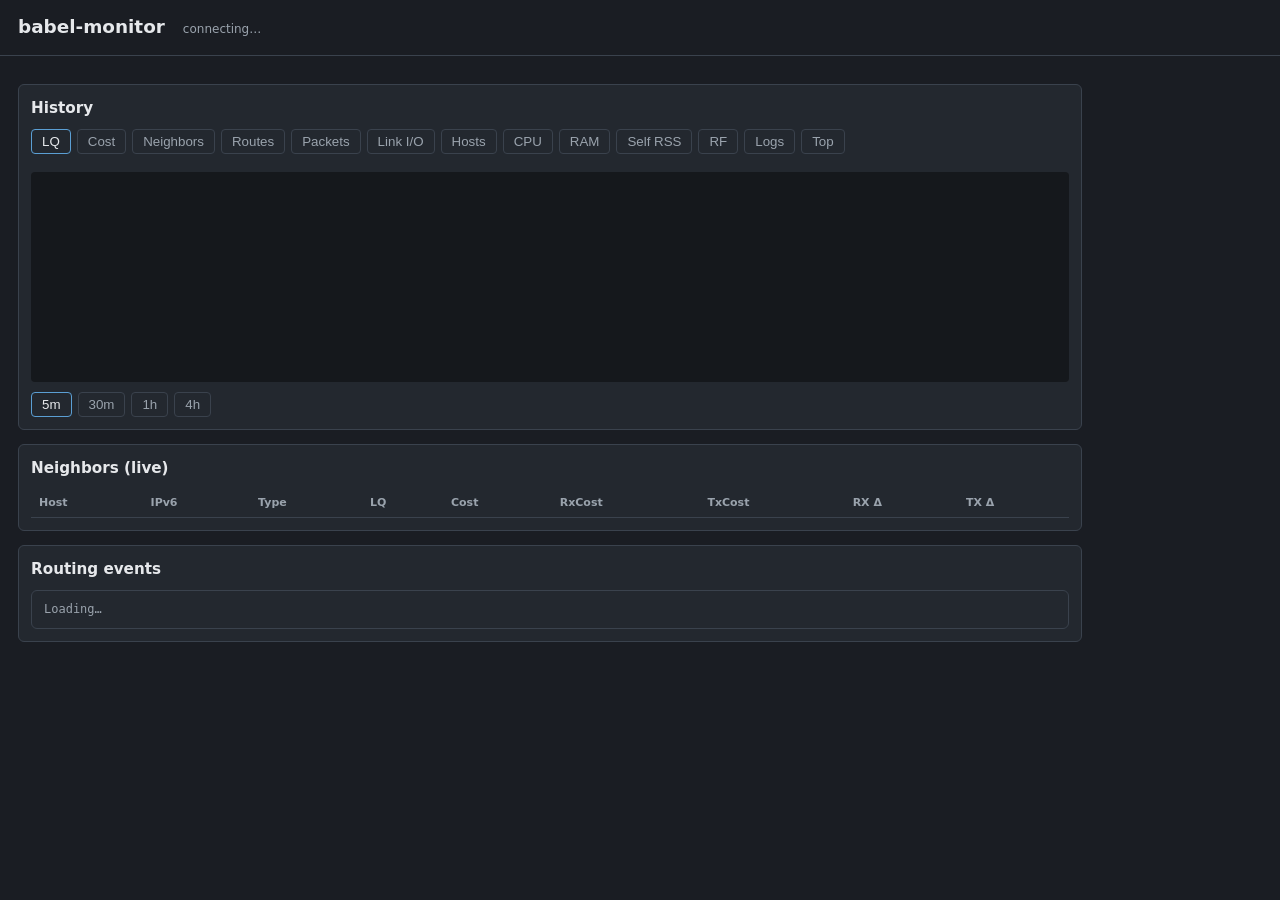
==== commit 913a9d0a: "Improve Logs and Cost history for diagnosing Babel stuck links. Track per-neighbor costs and stuck e" ====
--- a/contrib/babel-monitor/src/www/babel-monitor/index.html
+++ b/contrib/babel-monitor/src/www/babel-monitor/index.html
@@ -49,6 +49,28 @@
   .kpi.ok .v { color: var(--ok); }
   .kpi.warn { border-color: var(--warn); }
   .kpi.warn .v { color: var(--warn); }
+  .kpi.bad { border-color: var(--bad); }
+  .kpi.bad .v { color: var(--bad); }
+  table tr.stuck td { color: var(--bad); }
+  table tr.stuck td:first-child::after {
+    content: " stuck";
+    font-size: 11px;
+    color: var(--bad);
+    font-weight: 600;
+  }
+  .events-box {
+    margin: 0;
+    padding: 10px 12px;
+    background: var(--panel);
+    border: 1px solid var(--line);
+    border-radius: 6px;
+    max-height: 180px;
+    overflow: auto;
+    font: 12px/1.4 ui-monospace, SFMono-Regular, Menlo, Consolas, monospace;
+    white-space: pre-wrap;
+    word-break: break-word;
+  }
+  .events-empty { color: var(--muted); }
   section {
     background: var(--panel);
     border: 1px solid var(--line);
@@ -67,7 +89,8 @@
   .syslog-wrap[hidden],
   #logSourceTabs[hidden],
   #logControls[hidden],
-  #syslogFilters[hidden] {
+  #syslogFilters[hidden],
+  #logSourceMeta[hidden] {
     display: none !important;
   }
   .tabs.metric { margin-bottom: 10px; }
@@ -78,6 +101,16 @@
     align-items: center;
   }
   .tabs.log-filters { margin: 0; }
+  #logSourceMeta {
+    color: var(--muted);
+    font-size: 12px;
+    margin-left: 4px;
+    cursor: help;
+    user-select: text;
+  }
+  #logSourceMeta[hidden] {
+    display: none !important;
+  }
   .tabs button {
     background: transparent;
     color: var(--muted);
@@ -218,15 +251,20 @@
     <div class="tabs log-ctl" id="logControls" hidden>
       <div class="tabs log-filters" id="syslogFilters" role="group" aria-label="Syslog filters">
         <button type="button" data-filter="all" class="active">All</button>
-        <button type="button" data-filter="babel">Babel</button>
-        <button type="button" data-filter="lqm">LQM</button>
+        <button type="button" data-filter="babel-monitord">babel-monitord</button>
+        <button type="button" data-filter="babeld_wrapper">babeld_wrapper</button>
+        <button type="button" data-filter="babel_monitor">babel_monitor</button>
+        <button type="button" data-filter="uhttpd">uhttpd</button>
+        <button type="button" data-filter="netifd">netifd</button>
+        <button type="button" data-filter="dropbear" title="dropbear (Auth)">Auth</button>
+        <button type="button" data-filter="procd">procd</button>
+        <button type="button" data-filter="update-time">update-time</button>
+        <button type="button" data-filter="dnsmasq">dnsmasq</button>
         <button type="button" data-filter="arednlink">arednlink</button>
-        <button type="button" data-filter="dnsmasq">dnsmasq</button>
-        <button type="button" data-filter="netifd">netifd</button>
-        <button type="button" data-filter="auth">Auth</button>
       </div>
       <button type="button" id="syslogPauseBtn">Pause</button>
       <button type="button" id="logDownloadBtn" title="Download full source (no filters / no tail)">Download</button>
+      <span id="logSourceMeta" hidden></span>
     </div>
   </section>
   <section>
@@ -240,11 +278,18 @@
       </table>
     </div>
   </section>
+  <section>
+    <h2>Routing events</h2>
+    <pre class="events-box" id="eventsBox"><span class="events-empty">Loading…</span></pre>
+  </section>
 </main>
 <script>
 (function () {
   const API = "/cgi-bin/babel-monitor";
   const PALETTE = ["#5b9fd4", "#e0a458", "#6fbf73", "#d97b7b", "#b39ddb"];
+  /* Babel unreachable sentinel — excluded from Cost left-axis scale */
+  const COST_UNREACH = 65535;
+  const COST_SOFT_CAP = 20000;
 
   const METRICS = {
     lq: {
@@ -258,10 +303,9 @@
     },
     cost: {
       label: "Cost",
-      series: [
-        { key: "mean_cost", label: "mean cost", color: PALETTE[0] },
-        { key: "bad_cost_count", label: "bad cost #", color: PALETTE[3] }
-      ]
+      series: [],
+      minY: 0,
+      dynamic: "costs"
     },
     neighbors: {
       label: "Neighbors",
@@ -351,12 +395,16 @@
   let logSource = "syslog"; /* syslog | dumps | lqm | dmesg */
   let logFilterAll = true;
   const logFilterOn = {
-    babel: false,
-    lqm: false,
-    arednlink: false,
-    dnsmasq: false,
-    netifd: false,
-    auth: false
+    "babel-monitord": false,
+    "babeld_wrapper": false,
+    "babel_monitor": false,
+    "uhttpd": false,
+    "netifd": false,
+    "dropbear": false,
+    "procd": false,
+    "update-time": false,
+    "dnsmasq": false,
+    "arednlink": false
   };
 
   function $(id) { return document.getElementById(id); }
@@ -414,11 +462,46 @@
     $("logControls").hidden = !logs;
     $("syslogFilters").hidden = !(logs && logSource === "syslog");
     $("syslogPauseBtn").hidden = !(logs && logSource === "syslog");
+    if (!(logs && (logSource === "lqm" || logSource === "dumps"))) {
+      const meta = $("logSourceMeta");
+      if (meta) {
+        meta.hidden = true;
+        meta.textContent = "";
+        meta.removeAttribute("title");
+      }
+    }
     if (text) hideTip();
     if (logs && logSource === "syslog") {
       syncSyslogPauseBtn();
       syncLogFilterButtons();
     }
+  }
+
+  function fmtSourceMtime(sec) {
+    if (sec == null || sec === "") return "—";
+    const d = new Date(Number(sec) * 1000);
+    if (isNaN(d.getTime())) return "—";
+    function pad(v) { return v < 10 ? "0" + v : String(v); }
+    return d.getFullYear() + "-" + pad(d.getMonth() + 1) + "-" + pad(d.getDate()) +
+      " " + pad(d.getHours()) + ":" + pad(d.getMinutes()) + ":" + pad(d.getSeconds());
+  }
+
+  function renderLogSourceMeta(data) {
+    const el = $("logSourceMeta");
+    if (!el) return;
+    const show = logSource === "lqm" || logSource === "dumps";
+    if (!show) {
+      el.hidden = true;
+      el.textContent = "";
+      el.removeAttribute("title");
+      return;
+    }
+    const path = (data && data.source_path) || "";
+    const mtime = data ? data.source_mtime : null;
+    el.textContent = fmtSourceMtime(mtime);
+    if (path) el.title = path;
+    else el.removeAttribute("title");
+    el.hidden = false;
   }
 
   function renderTextPanel(lines, emptyMsg, stickBottom) {
@@ -442,13 +525,16 @@
       let url = API + "?api=logs&source=" + encodeURIComponent(logSource);
       if (logSource === "syslog") {
         const filters = selectedLogFilters();
-        url += "&limit=50&filters=" + encodeURIComponent(filters.length ? filters.join(",") : "all");
+        url += "&limit=50&filters=" + (filters.length
+          ? filters.map(encodeURIComponent).join(",")
+          : "all");
       } else if (logSource === "dmesg") {
         url += "&limit=80";
       }
       const data = await getJsonRetry(url);
       const stick = logSource === "syslog" && !syslogPaused;
       renderTextPanel(data.lines || [], "No output", stick);
+      renderLogSourceMeta(data);
     } finally {
       textBusy = false;
     }
@@ -483,6 +569,7 @@
 
   function formatVal(v) {
     if (v == null || v !== v) return "—";
+    if (v === COST_UNREACH) return "UNREACH";
     if (Math.abs(v - Math.round(v)) < 1e-6) return String(Math.round(v));
     return (Math.round(v * 10) / 10).toString();
   }
@@ -606,6 +693,44 @@
       }
       return { label: "Link I/O", series: out, minY: 0 };
     }
+    if (base.dynamic === "costs") {
+      const keys = {};
+      for (let i = 0; i < series.length; i++) {
+        const costs = series[i].costs;
+        if (!costs) continue;
+        for (const k in costs) {
+          if (Object.prototype.hasOwnProperty.call(costs, k)) keys[k] = true;
+        }
+      }
+      const names = Object.keys(keys).sort();
+      const out = [];
+      for (let i = 0; i < names.length; i++) {
+        out.push({
+          key: names[i],
+          label: names[i],
+          color: colorAt(i),
+          width: 1.5,
+          fromCosts: true
+        });
+      }
+      out.push({
+        key: "bad_cost_count",
+        label: "bad #",
+        color: PALETTE[3],
+        width: 1.6,
+        rightAxis: true,
+        dash: true
+      });
+      out.push({
+        key: "stuck_neighbor_count",
+        label: "stuck #",
+        color: PALETTE[1],
+        width: 1.6,
+        rightAxis: true,
+        dash: true
+      });
+      return { label: "Cost", series: out, minY: 0, dualAxis: true };
+    }
     return base;
   }
 
@@ -625,6 +750,11 @@
       }
       if (spec.linkIdx === 0) return pair.tx == null ? null : Number(pair.tx);
       return pair.rx == null ? null : Number(pair.rx);
+    }
+    if (spec.fromCosts) {
+      if (!row.costs) return null;
+      const v = row.costs[spec.key];
+      return v == null ? null : Number(v);
     }
     const v = row[spec.key];
     return v == null ? null : Number(v);
@@ -714,6 +844,9 @@
         "Average link quality across Babel neighbors (from reachability bits)"],
       ["Mean cost", s.mean_cost ?? "—",
         "Average Babel cost across neighbors (lower is better; 65535 = unreachable)"],
+      ["Stuck", s.stuck_neighbor_count ?? 0,
+        "Neighbors with cost 65535 and LQ ≥ 50 — same candidate rule as firmware babel hard-reset (this package only observes; it never restarts Babel)",
+        Number(s.stuck_neighbor_count) > 0 ? "bad" : "ok"],
       ["TX Δ", s.tx_packets_delta ?? "—",
         "Transmit packets counted since the previous sample (all mesh links)"],
       ["RX Δ", s.rx_packets_delta ?? "—",
@@ -775,31 +908,79 @@
       const typ = n.type || formatIface(n.iface) || "—";
       const rxd = n.rx_packets_delta != null ? n.rx_packets_delta : "—";
       const txd = n.tx_packets_delta != null ? n.tx_packets_delta : "—";
-      return "<tr><td>" + host + "</td><td>" + n.ipv6 + "</td><td>" + typ +
+      const rowClass = n.stuck ? ' class="stuck"' : "";
+      const title = n.stuck
+        ? ' title="Stuck: cost 65535 with LQ ≥ 50 (firmware hard-reset candidate)"'
+        : "";
+      return "<tr" + rowClass + title + "><td>" + host + "</td><td>" + n.ipv6 +
+        "</td><td>" + typ +
         "</td><td>" + n.lq + "%</td><td>" + n.cost + "</td><td>" + n.rxcost +
         "</td><td>" + n.txcost + "</td><td>" + rxd + "</td><td>" + txd + "</td></tr>";
     }).join("");
   }
 
+  function fmtEventTime(t) {
+    if (t == null) return "—";
+    const d = new Date(Number(t) * 1000);
+    if (isNaN(d.getTime())) return String(t);
+    function pad(v) { return v < 10 ? "0" + v : String(v); }
+    return d.getFullYear() + "-" + pad(d.getMonth() + 1) + "-" + pad(d.getDate()) +
+      " " + pad(d.getHours()) + ":" + pad(d.getMinutes()) + ":" + pad(d.getSeconds());
+  }
+
+  function renderEvents(list) {
+    const box = $("eventsBox");
+    if (!box) return;
+    const want = ["babel_stuck", "babel_unstuck", "babel_hard", "babel_soft", "neighbor_churn"];
+    const filtered = (list || []).filter(function (e) {
+      return want.indexOf(e.type) >= 0;
+    });
+    const tail = filtered.slice(-30);
+    if (!tail.length) {
+      box.textContent = "";
+      const span = document.createElement("span");
+      span.className = "events-empty";
+      span.textContent = "No routing events yet";
+      box.appendChild(span);
+      return;
+    }
+    box.textContent = tail.map(function (e) {
+      return fmtEventTime(e.t) + "  " + (e.type || "?") + "  " + (e.detail || "");
+    }).join("\n");
+    box.scrollTop = box.scrollHeight;
+  }
+
   function renderLegend(metric) {
-    $("legend").innerHTML = metric.series.map(function (s) {
+    let html = metric.series.map(function (s) {
       if (s.markers) {
         return '<span><i style="background:' + s.color +
           ';height:8px;width:8px;border-radius:50%"></i>' + s.label + "</span>";
       }
+      if (s.dash) {
+        return '<span><i style="background:transparent;border-top:2px dashed ' +
+          s.color + ';height:0;width:14px;margin-top:4px"></i>' + s.label + "</span>";
+      }
       return '<span><i style="background:' + s.color + '"></i>' + s.label + "</span>";
     }).join("");
-  }
-
-  function yBounds(metric, lines) {
+    if (metricId === "cost") {
+      html += '<span><i style="background:' + PALETTE[1] +
+        ';height:8px;width:8px;border-radius:50%"></i>UNREACH</span>';
+    }
+    $("legend").innerHTML = html;
+  }
+
+  function yBounds(metric, lines, seriesSpecs) {
     let lo = metric.minY != null ? metric.minY : Infinity;
     let hi = metric.maxY != null ? metric.maxY : -Infinity;
     if (metric.minY == null || metric.maxY == null) {
       for (let li = 0; li < lines.length; li++) {
+        if (seriesSpecs && seriesSpecs[li] && seriesSpecs[li].rightAxis) continue;
         const vals = lines[li];
         for (let i = 0; i < vals.length; i++) {
           const v = vals[i];
           if (v == null || v !== v) continue;
+          /* Cost: exclude Babel unreachable sentinel from left-axis range */
+          if (metricId === "cost" && v === COST_UNREACH) continue;
           if (metric.minY == null && v < lo) lo = v;
           if (metric.maxY == null && v > hi) hi = v;
         }
@@ -809,6 +990,30 @@
     if (!isFinite(hi) || hi <= lo) hi = lo + 1;
     if (metric.minY != null) lo = metric.minY;
     if (metric.maxY != null) hi = Math.max(metric.maxY, hi);
+    /* Cost option 1+2: soft-cap finite max (keeps mid-range readable) */
+    if (metricId === "cost") {
+      lo = 0;
+      hi = Math.min(COST_SOFT_CAP, Math.max(hi * 1.15, 1));
+    }
+    return { lo: lo, hi: hi };
+  }
+
+  function yBoundsRight(lines, seriesSpecs) {
+    let lo = Infinity;
+    let hi = -Infinity;
+    for (let li = 0; li < lines.length; li++) {
+      if (!seriesSpecs[li] || !seriesSpecs[li].rightAxis) continue;
+      const vals = lines[li];
+      for (let i = 0; i < vals.length; i++) {
+        const v = vals[i];
+        if (v == null || v !== v) continue;
+        if (v < lo) lo = v;
+        if (v > hi) hi = v;
+      }
+    }
+    if (!isFinite(lo)) lo = 0;
+    if (!isFinite(hi) || hi <= lo) hi = lo + 1;
+    if (lo > 0) lo = 0;
     return { lo: lo, hi: hi };
   }
 
@@ -896,7 +1101,7 @@
     return best;
   }
 
-  function drawAxes(ctx, w, h, layout, bounds) {
+  function drawAxes(ctx, w, h, layout, bounds, rightBounds) {
     const { padL, padR, padT, padB, plotW } = layout;
     const axisY = h - padB;
     ctx.strokeStyle = "#3a424d";
@@ -905,6 +1110,10 @@
     ctx.moveTo(padL, padT);
     ctx.lineTo(padL, axisY);
     ctx.lineTo(w - padR, axisY);
+    if (rightBounds) {
+      ctx.moveTo(w - padR, padT);
+      ctx.lineTo(w - padR, axisY);
+    }
     ctx.stroke();
 
     ctx.fillStyle = "#9aa3ad";
@@ -912,6 +1121,13 @@
     ctx.textAlign = "left";
     ctx.fillText(String(bounds.hi), 4, padT + 8);
     ctx.fillText(String(bounds.lo), 4, axisY);
+
+    if (rightBounds) {
+      ctx.textAlign = "right";
+      ctx.fillText(String(rightBounds.hi), w - 4, padT + 8);
+      ctx.fillText(String(rightBounds.lo), w - 4, axisY);
+      ctx.textAlign = "left";
+    }
 
     const step = xTickStep(layout.windowSec);
     ctx.textAlign = "center";
@@ -951,7 +1167,8 @@
     const c = $("chart");
     const ctx = c.getContext("2d");
     const w = c.width, h = c.height;
-    const padL = 44, padR = 18, padT = 14, padB = 42;
+    const dual = !!metric.dualAxis;
+    const padL = 44, padR = dual ? 44 : 18, padT = 14, padB = 42;
     const plotW = w - padL - padR;
     const plotH = h - padT - padB;
     const t0 = seriesT0();
@@ -963,7 +1180,7 @@
 
     const emptyBounds = { lo: 0, hi: 1 };
     if (!series.length) {
-      drawAxes(ctx, w, h, chartLayout, emptyBounds);
+      drawAxes(ctx, w, h, chartLayout, emptyBounds, dual ? emptyBounds : null);
       ctx.fillStyle = "#9aa3ad";
       ctx.font = "11px ui-sans-serif, system-ui, sans-serif";
       ctx.fillText("No samples in window", padL + 10, padT + plotH / 2);
@@ -976,7 +1193,7 @@
         return (s.rf && Object.keys(s.rf).length) || (s.mean_snr != null && s.mean_snr > 0);
       });
       if (!anyRf) {
-        drawAxes(ctx, w, h, chartLayout, emptyBounds);
+        drawAxes(ctx, w, h, chartLayout, emptyBounds, null);
         ctx.fillStyle = "#9aa3ad";
         ctx.font = "11px ui-sans-serif, system-ui, sans-serif";
         ctx.fillText("No RF neighbors in window", padL + 10, padT + plotH / 2);
@@ -992,7 +1209,7 @@
           (s.rx_packets_delta != null && s.rx_packets_delta > 0);
       });
       if (!anyLinks) {
-        drawAxes(ctx, w, h, chartLayout, emptyBounds);
+        drawAxes(ctx, w, h, chartLayout, emptyBounds, null);
         ctx.fillStyle = "#9aa3ad";
         ctx.font = "11px ui-sans-serif, system-ui, sans-serif";
         ctx.fillText("No link I/O in window", padL + 10, padT + plotH / 2);
@@ -1001,19 +1218,50 @@
       }
     }
 
+    if (metricId === "cost") {
+      const anyCost = series.some(function (s) {
+        return (s.costs && Object.keys(s.costs).length) ||
+          (s.bad_cost_count != null) || (s.stuck_neighbor_count != null);
+      });
+      if (!anyCost) {
+        drawAxes(ctx, w, h, chartLayout, emptyBounds, emptyBounds);
+        ctx.fillStyle = "#9aa3ad";
+        ctx.font = "11px ui-sans-serif, system-ui, sans-serif";
+        ctx.fillText("No neighbor cost history in window yet", padL + 10, padT + plotH / 2);
+        hideTip();
+        return;
+      }
+    }
+
     const lines = metric.series.map(function (s) {
       return series.map(function (row) { return sampleValue(row, s); });
     });
-    const bounds = yBounds(metric, lines);
+    const bounds = yBounds(metric, lines, metric.series);
+    const rightBounds = dual ? yBoundsRight(lines, metric.series) : null;
     const span = bounds.hi - bounds.lo;
-    drawAxes(ctx, w, h, chartLayout, bounds);
+    const rightSpan = rightBounds ? (rightBounds.hi - rightBounds.lo) : 1;
+    drawAxes(ctx, w, h, chartLayout, bounds, rightBounds);
+
+    /* Cost: faint UNREACH band at top of left plot */
+    if (metricId === "cost") {
+      ctx.fillStyle = "rgba(217,123,123,0.10)";
+      ctx.fillRect(padL, padT, plotW, 12);
+      ctx.fillStyle = "#9aa3ad";
+      ctx.font = "10px ui-sans-serif, system-ui, sans-serif";
+      ctx.textAlign = "left";
+      ctx.fillText("UNREACH", padL + 4, padT + 9);
+    }
 
     const n = series.length;
     const axisY = h - padB;
     const markerPasses = [];
+    const unreachMarks = [];
     for (let si = 0; si < metric.series.length; si++) {
       const spec = metric.series[si];
       const vals = lines[si];
+      const useRight = !!spec.rightAxis && rightBounds;
+      const bLo = useRight ? rightBounds.lo : bounds.lo;
+      const bSpan = useRight ? rightSpan : span;
       ctx.strokeStyle = spec.color;
       ctx.lineWidth = spec.width || 1.5;
       if (spec.dash) ctx.setLineDash([5, 4]);
@@ -1037,8 +1285,14 @@
           started = false;
           continue;
         }
+        /* Cost: gap line on unreachable; mark in top band instead */
+        if (metricId === "cost" && spec.fromCosts && v === COST_UNREACH) {
+          started = false;
+          unreachMarks.push({ x: xForTime(ti, chartLayout), color: spec.color });
+          continue;
+        }
         const x = xForTime(ti, chartLayout);
-        const y = axisY - ((v - bounds.lo) / span) * plotH;
+        const y = axisY - ((v - bLo) / bSpan) * plotH;
         if (!started) { ctx.moveTo(x, y); started = true; }
         else ctx.lineTo(x, y);
         if (spec.markers) pts.push({ x: x, y: y });
@@ -1048,6 +1302,17 @@
       if (spec.markers && pts.length) {
         markerPasses.push({ color: spec.color, pts: pts });
       }
+    }
+
+    for (let ui = 0; ui < unreachMarks.length; ui++) {
+      const m = unreachMarks[ui];
+      ctx.beginPath();
+      ctx.arc(m.x, padT + 6, 3.2, 0, Math.PI * 2);
+      ctx.fillStyle = m.color;
+      ctx.fill();
+      ctx.strokeStyle = "#15181c";
+      ctx.lineWidth = 1;
+      ctx.stroke();
     }
 
     /* Markers after all strokes so underneath series stay visible when values match */
@@ -1093,8 +1358,17 @@
         for (let si = 0; si < metric.series.length; si++) {
           const v = lines[si][hoverIdx];
           if (v == null || v !== v) continue;
-          const y = axisY - ((v - bounds.lo) / span) * plotH;
-          ctx.fillStyle = metric.series[si].color;
+          const spec = metric.series[si];
+          const useRight = !!spec.rightAxis && rightBounds;
+          let y;
+          if (metricId === "cost" && spec.fromCosts && v === COST_UNREACH) {
+            y = padT + 6;
+          } else {
+            const bLo = useRight ? rightBounds.lo : bounds.lo;
+            const bSpan = useRight ? rightSpan : span;
+            y = axisY - ((v - bLo) / bSpan) * plotH;
+          }
+          ctx.fillStyle = spec.color;
           ctx.beginPath();
           ctx.arc(x, y, 3.5, 0, Math.PI * 2);
           ctx.fill();
@@ -1135,6 +1409,11 @@
     const live = await getJsonRetry(API + "?api=live");
     renderKpis(live);
     renderNeigh(live.neighbors || []);
+  }
+
+  async function refreshEvents() {
+    const data = await getJsonRetry(API + "?api=events&since_seq=0&limit=80");
+    renderEvents(data.events || []);
   }
 
   async function refreshSeries() {
@@ -1179,6 +1458,7 @@
     tickBusy = true;
     try {
       await refreshLive();
+      await refreshEvents();
       if (isLogs()) {
         if (logSource !== "syslog" || !syslogPaused) await refreshLogs();
       } else if (isTop()) {
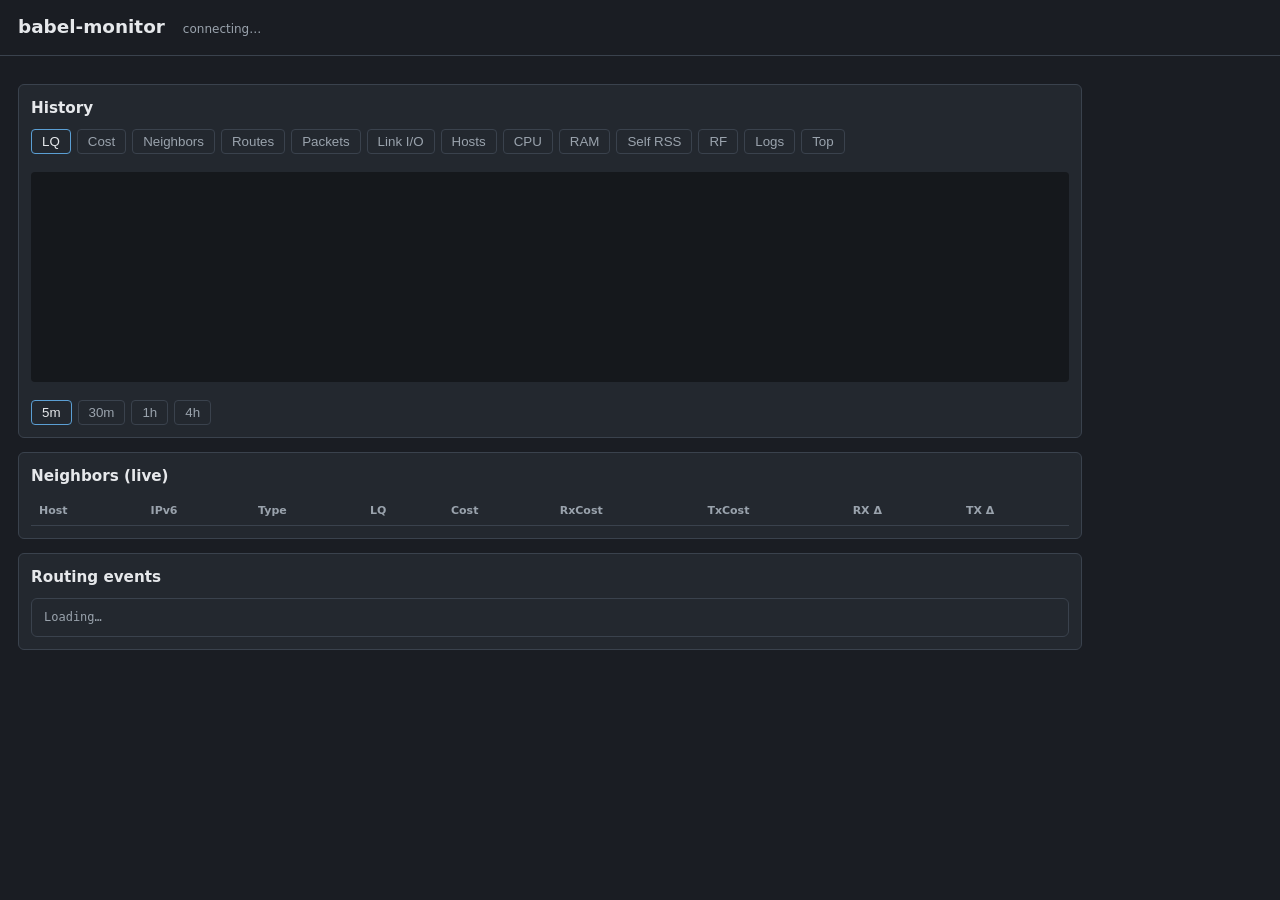
==== commit 2cf4c0ef: "Split Cost history into stacked panels with bar counts and nicer Y scales. Makes neighbor costs easi" ====
--- a/contrib/babel-monitor/src/www/babel-monitor/index.html
+++ b/contrib/babel-monitor/src/www/babel-monitor/index.html
@@ -148,6 +148,7 @@
     font-size: 11px;
     color: var(--muted);
   }
+  .legend.legend-below { margin: 8px 0 0; }
   .legend span { display: inline-flex; align-items: center; gap: 6px; }
   .legend i {
     display: inline-block;
@@ -155,7 +156,13 @@
     height: 3px;
     border-radius: 1px;
   }
+  .legend i.bar {
+    width: 8px;
+    height: 10px;
+    border-radius: 1px;
+  }
   canvas { width: 100%; height: 210px; display: block; background: #15181c; border-radius: 4px; cursor: crosshair; }
+  canvas.cost-stack { height: 340px; }
   .chart-tip {
     position: absolute;
     z-index: 2;
@@ -237,6 +244,7 @@
     <div class="chart-wrap" id="chartWrap">
       <div class="legend" id="legend"></div>
       <canvas id="chart" width="1000" height="210"></canvas>
+      <div class="legend legend-below" id="legendBottom" hidden></div>
       <div class="chart-tip" id="chartTip" hidden></div>
     </div>
     <div class="syslog-wrap" id="textWrap" hidden>
@@ -289,7 +297,9 @@
   const PALETTE = ["#5b9fd4", "#e0a458", "#6fbf73", "#d97b7b", "#b39ddb"];
   /* Babel unreachable sentinel — excluded from Cost left-axis scale */
   const COST_UNREACH = 65535;
-  const COST_SOFT_CAP = 20000;
+  const COST_SOFT_CAP = 50000;
+  /* Nice Y maxima for Cost top panel (integers only) */
+  const COST_Y_CAPS = [10, 100, 1000, 10000, 25000, 50000];
 
   const METRICS = {
     lq: {
@@ -717,19 +727,17 @@
         key: "bad_cost_count",
         label: "bad #",
         color: PALETTE[3],
-        width: 1.6,
-        rightAxis: true,
-        dash: true
+        panel: "bottom",
+        bars: true
       });
       out.push({
         key: "stuck_neighbor_count",
         label: "stuck #",
         color: PALETTE[1],
-        width: 1.6,
-        rightAxis: true,
-        dash: true
+        panel: "bottom",
+        bars: true
       });
-      return { label: "Cost", series: out, minY: 0, dualAxis: true };
+      return { label: "Cost", series: out, minY: 0, stackedPanels: true };
     }
     return base;
   }
@@ -950,37 +958,63 @@
     box.scrollTop = box.scrollHeight;
   }
 
+  function legendItemHtml(s) {
+    if (s.markers) {
+      return '<span><i style="background:' + s.color +
+        ';height:8px;width:8px;border-radius:50%"></i>' + s.label + "</span>";
+    }
+    if (s.bars) {
+      return '<span><i class="bar" style="background:' + s.color + '"></i>' +
+        s.label + "</span>";
+    }
+    if (s.dash) {
+      return '<span><i style="background:transparent;border-top:2px dashed ' +
+        s.color + ';height:0;width:14px;margin-top:4px"></i>' + s.label + "</span>";
+    }
+    return '<span><i style="background:' + s.color + '"></i>' + s.label + "</span>";
+  }
+
   function renderLegend(metric) {
-    let html = metric.series.map(function (s) {
-      if (s.markers) {
-        return '<span><i style="background:' + s.color +
-          ';height:8px;width:8px;border-radius:50%"></i>' + s.label + "</span>";
-      }
-      if (s.dash) {
-        return '<span><i style="background:transparent;border-top:2px dashed ' +
-          s.color + ';height:0;width:14px;margin-top:4px"></i>' + s.label + "</span>";
-      }
-      return '<span><i style="background:' + s.color + '"></i>' + s.label + "</span>";
-    }).join("");
+    const top = [];
+    const bottom = [];
+    for (let i = 0; i < metric.series.length; i++) {
+      const s = metric.series[i];
+      if (s.panel === "bottom") bottom.push(s);
+      else top.push(s);
+    }
+    let html = top.map(legendItemHtml).join("");
     if (metricId === "cost") {
       html += '<span><i style="background:' + PALETTE[1] +
         ';height:8px;width:8px;border-radius:50%"></i>UNREACH</span>';
     }
     $("legend").innerHTML = html;
-  }
-
-  function yBounds(metric, lines, seriesSpecs) {
+
+    const bot = $("legendBottom");
+    if (bot) {
+      if (bottom.length) {
+        bot.innerHTML = bottom.map(legendItemHtml).join("");
+        bot.hidden = false;
+      } else {
+        bot.innerHTML = "";
+        bot.hidden = true;
+      }
+    }
+  }
+
+  function yBounds(metric, lines, seriesSpecs, panel) {
     let lo = metric.minY != null ? metric.minY : Infinity;
     let hi = metric.maxY != null ? metric.maxY : -Infinity;
     if (metric.minY == null || metric.maxY == null) {
       for (let li = 0; li < lines.length; li++) {
-        if (seriesSpecs && seriesSpecs[li] && seriesSpecs[li].rightAxis) continue;
+        const spec = seriesSpecs && seriesSpecs[li];
+        const specPanel = (spec && spec.panel) || "top";
+        if (panel && specPanel !== panel) continue;
         const vals = lines[li];
         for (let i = 0; i < vals.length; i++) {
           const v = vals[i];
           if (v == null || v !== v) continue;
-          /* Cost: exclude Babel unreachable sentinel from left-axis range */
-          if (metricId === "cost" && v === COST_UNREACH) continue;
+          /* Cost top: exclude Babel unreachable sentinel from scale */
+          if (metricId === "cost" && panel === "top" && v === COST_UNREACH) continue;
           if (metric.minY == null && v < lo) lo = v;
           if (metric.maxY == null && v > hi) hi = v;
         }
@@ -990,30 +1024,23 @@
     if (!isFinite(hi) || hi <= lo) hi = lo + 1;
     if (metric.minY != null) lo = metric.minY;
     if (metric.maxY != null) hi = Math.max(metric.maxY, hi);
-    /* Cost option 1+2: soft-cap finite max (keeps mid-range readable) */
-    if (metricId === "cost") {
+    /* Cost top: exclude UNREACH from scale; snap hi to nice integer caps */
+    if (metricId === "cost" && panel === "top") {
       lo = 0;
-      hi = Math.min(COST_SOFT_CAP, Math.max(hi * 1.15, 1));
-    }
-    return { lo: lo, hi: hi };
-  }
-
-  function yBoundsRight(lines, seriesSpecs) {
-    let lo = Infinity;
-    let hi = -Infinity;
-    for (let li = 0; li < lines.length; li++) {
-      if (!seriesSpecs[li] || !seriesSpecs[li].rightAxis) continue;
-      const vals = lines[li];
-      for (let i = 0; i < vals.length; i++) {
-        const v = vals[i];
-        if (v == null || v !== v) continue;
-        if (v < lo) lo = v;
-        if (v > hi) hi = v;
-      }
-    }
-    if (!isFinite(lo)) lo = 0;
-    if (!isFinite(hi) || hi <= lo) hi = lo + 1;
-    if (lo > 0) lo = 0;
+      let need = Math.max(hi * 1.15, 1);
+      if (need > COST_SOFT_CAP) need = COST_SOFT_CAP;
+      hi = COST_Y_CAPS[COST_Y_CAPS.length - 1];
+      for (let ci = 0; ci < COST_Y_CAPS.length; ci++) {
+        if (need <= COST_Y_CAPS[ci]) {
+          hi = COST_Y_CAPS[ci];
+          break;
+        }
+      }
+    }
+    if (metricId === "cost" && panel === "bottom") {
+      lo = 0;
+      hi = Math.max(1, Math.ceil(hi));
+    }
     return { lo: lo, hi: hi };
   }
 
@@ -1101,90 +1128,152 @@
     return best;
   }
 
-  function drawAxes(ctx, w, h, layout, bounds, rightBounds) {
-    const { padL, padR, padT, padB, plotW } = layout;
-    const axisY = h - padB;
+  function drawAxes(ctx, w, h, layout, bounds, opts) {
+    opts = opts || {};
+    const { padL, padR, padT, padB, plotW, plotH } = layout;
+    const axisY = padT + plotH;
+    const drawTime = opts.drawTime !== false;
+    const labelHi = opts.roundY ? String(Math.round(bounds.hi)) : String(bounds.hi);
+    const labelLo = opts.roundY ? String(Math.round(bounds.lo)) : String(bounds.lo);
+
     ctx.strokeStyle = "#3a424d";
     ctx.lineWidth = 1;
     ctx.beginPath();
     ctx.moveTo(padL, padT);
     ctx.lineTo(padL, axisY);
     ctx.lineTo(w - padR, axisY);
-    if (rightBounds) {
-      ctx.moveTo(w - padR, padT);
-      ctx.lineTo(w - padR, axisY);
-    }
     ctx.stroke();
 
     ctx.fillStyle = "#9aa3ad";
     ctx.font = "11px ui-sans-serif, system-ui, sans-serif";
     ctx.textAlign = "left";
-    ctx.fillText(String(bounds.hi), 4, padT + 8);
-    ctx.fillText(String(bounds.lo), 4, axisY);
-
-    if (rightBounds) {
-      ctx.textAlign = "right";
-      ctx.fillText(String(rightBounds.hi), w - 4, padT + 8);
-      ctx.fillText(String(rightBounds.lo), w - 4, axisY);
+    ctx.fillText(labelHi, 4, padT + 8);
+    ctx.fillText(labelLo, 4, axisY);
+    if (opts.title) {
+      ctx.fillText(opts.title, padL + 4, padT + 9);
+    }
+
+    if (drawTime) {
+      const step = xTickStep(layout.windowSec);
+      ctx.textAlign = "center";
+      for (let off = 0; off <= layout.windowSec + 0.5; off += step) {
+        const frac = Math.min(1, off / layout.windowSec);
+        const x = padL + frac * plotW;
+        ctx.strokeStyle = "#3a424d";
+        ctx.beginPath();
+        ctx.moveTo(x, axisY);
+        ctx.lineTo(x, axisY + 5);
+        ctx.stroke();
+        ctx.fillStyle = "#9aa3ad";
+        ctx.fillText(formatAxisOffset(off), x, axisY + 16);
+      }
+      if (layout.windowSec % step !== 0) {
+        const x = padL + plotW;
+        ctx.strokeStyle = "#3a424d";
+        ctx.beginPath();
+        ctx.moveTo(x, axisY);
+        ctx.lineTo(x, axisY + 5);
+        ctx.stroke();
+        ctx.fillStyle = "#9aa3ad";
+        ctx.fillText(formatAxisOffset(layout.windowSec), x, axisY + 16);
+      }
+      ctx.fillStyle = "#9aa3ad";
+      ctx.font = "11px ui-sans-serif, system-ui, sans-serif";
+      ctx.textAlign = "center";
+      ctx.fillText("Time", padL + plotW / 2, h - 6);
       ctx.textAlign = "left";
     }
-
-    const step = xTickStep(layout.windowSec);
-    ctx.textAlign = "center";
-    for (let off = 0; off <= layout.windowSec + 0.5; off += step) {
-      const frac = Math.min(1, off / layout.windowSec);
-      const x = padL + frac * plotW;
-      ctx.strokeStyle = "#3a424d";
-      ctx.beginPath();
-      ctx.moveTo(x, axisY);
-      ctx.lineTo(x, axisY + 5);
-      ctx.stroke();
-      ctx.fillStyle = "#9aa3ad";
-      ctx.fillText(formatAxisOffset(off), x, axisY + 16);
-    }
-    if (layout.windowSec % step !== 0) {
-      const x = padL + plotW;
-      ctx.strokeStyle = "#3a424d";
-      ctx.beginPath();
-      ctx.moveTo(x, axisY);
-      ctx.lineTo(x, axisY + 5);
-      ctx.stroke();
-      ctx.fillStyle = "#9aa3ad";
-      ctx.fillText(formatAxisOffset(layout.windowSec), x, axisY + 16);
-    }
-
-    ctx.fillStyle = "#9aa3ad";
-    ctx.font = "11px ui-sans-serif, system-ui, sans-serif";
-    ctx.textAlign = "center";
-    ctx.fillText("Time", padL + plotW / 2, h - 6);
-    ctx.textAlign = "left";
+  }
+
+  function syncChartCanvasSize(stacked) {
+    const c = $("chart");
+    if (stacked) {
+      c.width = 1000;
+      c.height = 340;
+      c.classList.add("cost-stack");
+    } else {
+      c.width = 1000;
+      c.height = 210;
+      c.classList.remove("cost-stack");
+    }
   }
 
   function drawChart() {
     if (isTextPanel()) return;
     const metric = resolveMetric();
     renderLegend(metric);
+    const stacked = metricId === "cost" && !!metric.stackedPanels;
+    syncChartCanvasSize(stacked);
     const c = $("chart");
     const ctx = c.getContext("2d");
     const w = c.width, h = c.height;
-    const dual = !!metric.dualAxis;
-    const padL = 44, padR = dual ? 44 : 18, padT = 14, padB = 42;
-    const plotW = w - padL - padR;
-    const plotH = h - padT - padB;
+    const padL = 44, padR = 18;
     const t0 = seriesT0();
+
+    let panels;
+    if (stacked) {
+      /* Top: neighbor costs; bottom: bad/stuck — shared time axis on bottom only */
+      const topPadT = 16, topPlotH = 168, gap = 14, botPadT = 12, botPlotH = 72, botPadB = 42;
+      const topPadB = gap;
+      panels = [
+        {
+          id: "top",
+          padL: padL, padR: padR, padT: topPadT, padB: topPadB,
+          plotW: w - padL - padR, plotH: topPlotH,
+          axisY: topPadT + topPlotH,
+          drawTime: false,
+          unreachBand: true,
+          title: null
+        },
+        {
+          id: "bottom",
+          padL: padL, padR: padR,
+          padT: topPadT + topPlotH + gap + botPadT,
+          padB: botPadB,
+          plotW: w - padL - padR, plotH: botPlotH,
+          axisY: topPadT + topPlotH + gap + botPadT + botPlotH,
+          drawTime: true,
+          unreachBand: false,
+          title: null
+        }
+      ];
+    } else {
+      const padT = 14, padB = 42;
+      const plotH = h - padT - padB;
+      panels = [{
+        id: "top",
+        padL: padL, padR: padR, padT: padT, padB: padB,
+        plotW: w - padL - padR, plotH: plotH,
+        axisY: h - padB,
+        drawTime: true,
+        unreachBand: false,
+        title: null
+      }];
+    }
+
     chartLayout = {
-      padL: padL, padR: padR, padT: padT, padB: padB,
-      plotW: plotW, plotH: plotH, t0: t0, windowSec: windowSec, n: series.length
+      padL: padL, padR: padR, padT: panels[0].padT, padB: panels[panels.length - 1].padB,
+      plotW: panels[0].plotW, plotH: panels[0].plotH,
+      t0: t0, windowSec: windowSec, n: series.length,
+      stacked: stacked, panels: panels
     };
     ctx.clearRect(0, 0, w, h);
 
     const emptyBounds = { lo: 0, hi: 1 };
-    if (!series.length) {
-      drawAxes(ctx, w, h, chartLayout, emptyBounds, dual ? emptyBounds : null);
+    function drawEmpty(msg) {
+      drawAxes(ctx, w, h, {
+        padL: panels[0].padL, padR: panels[0].padR, padT: panels[0].padT,
+        padB: panels[0].padB, plotW: panels[0].plotW, plotH: panels[0].plotH,
+        windowSec: windowSec
+      }, emptyBounds, { drawTime: true });
       ctx.fillStyle = "#9aa3ad";
       ctx.font = "11px ui-sans-serif, system-ui, sans-serif";
-      ctx.fillText("No samples in window", padL + 10, padT + plotH / 2);
+      ctx.fillText(msg, padL + 10, panels[0].padT + panels[0].plotH / 2);
       hideTip();
+    }
+
+    if (!series.length) {
+      drawEmpty("No samples in window");
       return;
     }
 
@@ -1193,11 +1282,7 @@
         return (s.rf && Object.keys(s.rf).length) || (s.mean_snr != null && s.mean_snr > 0);
       });
       if (!anyRf) {
-        drawAxes(ctx, w, h, chartLayout, emptyBounds, null);
-        ctx.fillStyle = "#9aa3ad";
-        ctx.font = "11px ui-sans-serif, system-ui, sans-serif";
-        ctx.fillText("No RF neighbors in window", padL + 10, padT + plotH / 2);
-        hideTip();
+        drawEmpty("No RF neighbors in window");
         return;
       }
     }
@@ -1209,11 +1294,7 @@
           (s.rx_packets_delta != null && s.rx_packets_delta > 0);
       });
       if (!anyLinks) {
-        drawAxes(ctx, w, h, chartLayout, emptyBounds, null);
-        ctx.fillStyle = "#9aa3ad";
-        ctx.font = "11px ui-sans-serif, system-ui, sans-serif";
-        ctx.fillText("No link I/O in window", padL + 10, padT + plotH / 2);
-        hideTip();
+        drawEmpty("No link I/O in window");
         return;
       }
     }
@@ -1224,11 +1305,7 @@
           (s.bad_cost_count != null) || (s.stuck_neighbor_count != null);
       });
       if (!anyCost) {
-        drawAxes(ctx, w, h, chartLayout, emptyBounds, emptyBounds);
-        ctx.fillStyle = "#9aa3ad";
-        ctx.font = "11px ui-sans-serif, system-ui, sans-serif";
-        ctx.fillText("No neighbor cost history in window yet", padL + 10, padT + plotH / 2);
-        hideTip();
+        drawEmpty("No neighbor cost history in window yet");
         return;
       }
     }
@@ -1236,78 +1313,128 @@
     const lines = metric.series.map(function (s) {
       return series.map(function (row) { return sampleValue(row, s); });
     });
-    const bounds = yBounds(metric, lines, metric.series);
-    const rightBounds = dual ? yBoundsRight(lines, metric.series) : null;
-    const span = bounds.hi - bounds.lo;
-    const rightSpan = rightBounds ? (rightBounds.hi - rightBounds.lo) : 1;
-    drawAxes(ctx, w, h, chartLayout, bounds, rightBounds);
-
-    /* Cost: faint UNREACH band at top of left plot */
-    if (metricId === "cost") {
-      ctx.fillStyle = "rgba(217,123,123,0.10)";
-      ctx.fillRect(padL, padT, plotW, 12);
-      ctx.fillStyle = "#9aa3ad";
-      ctx.font = "10px ui-sans-serif, system-ui, sans-serif";
-      ctx.textAlign = "left";
-      ctx.fillText("UNREACH", padL + 4, padT + 9);
+
+    const panelBounds = {};
+    for (let pi = 0; pi < panels.length; pi++) {
+      const p = panels[pi];
+      panelBounds[p.id] = yBounds(metric, lines, metric.series, stacked ? p.id : "top");
     }
 
     const n = series.length;
-    const axisY = h - padB;
     const markerPasses = [];
     const unreachMarks = [];
-    for (let si = 0; si < metric.series.length; si++) {
-      const spec = metric.series[si];
-      const vals = lines[si];
-      const useRight = !!spec.rightAxis && rightBounds;
-      const bLo = useRight ? rightBounds.lo : bounds.lo;
-      const bSpan = useRight ? rightSpan : span;
-      ctx.strokeStyle = spec.color;
-      ctx.lineWidth = spec.width || 1.5;
-      if (spec.dash) ctx.setLineDash([5, 4]);
-      else ctx.setLineDash([]);
-      ctx.beginPath();
-      let started = false;
-      const pts = [];
-      for (let i = 0; i < n; i++) {
-        const v = vals[i];
-        if (v == null || v !== v) {
-          started = false;
-          continue;
+
+    for (let pi = 0; pi < panels.length; pi++) {
+      const p = panels[pi];
+      const bounds = panelBounds[p.id];
+      const span = bounds.hi - bounds.lo;
+      drawAxes(ctx, w, h, {
+        padL: p.padL, padR: p.padR, padT: p.padT, padB: p.padB,
+        plotW: p.plotW, plotH: p.plotH, windowSec: windowSec
+      }, bounds, {
+        drawTime: p.drawTime,
+        roundY: metricId === "cost" || p.id === "bottom"
+      });
+
+      if (p.unreachBand) {
+        ctx.fillStyle = "rgba(217,123,123,0.10)";
+        ctx.fillRect(p.padL, p.padT, p.plotW, 12);
+        ctx.fillStyle = "#9aa3ad";
+        ctx.font = "10px ui-sans-serif, system-ui, sans-serif";
+        ctx.textAlign = "right";
+        ctx.fillText("UNREACH", w - p.padR - 4, p.padT + 9);
+        ctx.textAlign = "left";
+      }
+
+      /* Collect bar series for grouped bars on this panel */
+      const barSpecs = [];
+      for (let si = 0; si < metric.series.length; si++) {
+        const spec = metric.series[si];
+        const specPanel = spec.panel || "top";
+        if (stacked && specPanel !== p.id) continue;
+        if (!stacked && spec.panel === "bottom") continue;
+        if (spec.bars) barSpecs.push({ si: si, spec: spec });
+      }
+
+      if (barSpecs.length) {
+        const slot = n > 1 ? (p.plotW / Math.max(1, n - 1)) : p.plotW / 20;
+        const barW = Math.max(2, Math.min(10, slot * 0.32));
+        const groupW = barSpecs.length * barW + Math.max(0, barSpecs.length - 1);
+        for (let i = 0; i < n; i++) {
+          const ti = Number(series[i].t);
+          if (ti !== ti) continue;
+          const dt = ti - t0;
+          if (dt < 0 || dt > windowSec) continue;
+          const x = xForTime(ti, chartLayout);
+          const left0 = x - groupW / 2;
+          for (let bi = 0; bi < barSpecs.length; bi++) {
+            const v = lines[barSpecs[bi].si][i];
+            if (v == null || v !== v || v <= 0) continue;
+            const bh = ((v - bounds.lo) / span) * p.plotH;
+            const bx = left0 + bi * (barW + 1);
+            const by = p.axisY - bh;
+            ctx.fillStyle = barSpecs[bi].spec.color;
+            ctx.globalAlpha = 0.85;
+            ctx.fillRect(bx, by, barW, Math.max(1, bh));
+            ctx.globalAlpha = 1;
+          }
         }
-        const ti = Number(series[i].t);
-        if (ti !== ti) {
-          started = false;
-          continue;
+      }
+
+      for (let si = 0; si < metric.series.length; si++) {
+        const spec = metric.series[si];
+        const specPanel = spec.panel || "top";
+        if (stacked && specPanel !== p.id) continue;
+        if (!stacked && spec.panel === "bottom") continue;
+        if (spec.bars) continue;
+
+        const vals = lines[si];
+        ctx.strokeStyle = spec.color;
+        ctx.lineWidth = spec.width || 1.5;
+        if (spec.dash) ctx.setLineDash([5, 4]);
+        else ctx.setLineDash([]);
+        ctx.beginPath();
+        let started = false;
+        const pts = [];
+        for (let i = 0; i < n; i++) {
+          const v = vals[i];
+          if (v == null || v !== v) {
+            started = false;
+            continue;
+          }
+          const ti = Number(series[i].t);
+          if (ti !== ti) {
+            started = false;
+            continue;
+          }
+          const dt = ti - t0;
+          if (dt < 0 || dt > windowSec) {
+            started = false;
+            continue;
+          }
+          if (metricId === "cost" && spec.fromCosts && v === COST_UNREACH) {
+            started = false;
+            unreachMarks.push({ x: xForTime(ti, chartLayout), color: spec.color, y: p.padT + 6 });
+            continue;
+          }
+          const x = xForTime(ti, chartLayout);
+          const y = p.axisY - ((v - bounds.lo) / span) * p.plotH;
+          if (!started) { ctx.moveTo(x, y); started = true; }
+          else ctx.lineTo(x, y);
+          if (spec.markers) pts.push({ x: x, y: y });
         }
-        const dt = ti - t0;
-        if (dt < 0 || dt > windowSec) {
-          started = false;
-          continue;
+        ctx.stroke();
+        ctx.setLineDash([]);
+        if (spec.markers && pts.length) {
+          markerPasses.push({ color: spec.color, pts: pts });
         }
-        /* Cost: gap line on unreachable; mark in top band instead */
-        if (metricId === "cost" && spec.fromCosts && v === COST_UNREACH) {
-          started = false;
-          unreachMarks.push({ x: xForTime(ti, chartLayout), color: spec.color });
-          continue;
-        }
-        const x = xForTime(ti, chartLayout);
-        const y = axisY - ((v - bLo) / bSpan) * plotH;
-        if (!started) { ctx.moveTo(x, y); started = true; }
-        else ctx.lineTo(x, y);
-        if (spec.markers) pts.push({ x: x, y: y });
-      }
-      ctx.stroke();
-      ctx.setLineDash([]);
-      if (spec.markers && pts.length) {
-        markerPasses.push({ color: spec.color, pts: pts });
       }
     }
 
     for (let ui = 0; ui < unreachMarks.length; ui++) {
       const m = unreachMarks[ui];
       ctx.beginPath();
-      ctx.arc(m.x, padT + 6, 3.2, 0, Math.PI * 2);
+      ctx.arc(m.x, m.y, 3.2, 0, Math.PI * 2);
       ctx.fillStyle = m.color;
       ctx.fill();
       ctx.strokeStyle = "#15181c";
@@ -1315,7 +1442,6 @@
       ctx.stroke();
     }
 
-    /* Markers after all strokes so underneath series stay visible when values match */
     function drawMark(x, y, color) {
       ctx.beginPath();
       ctx.arc(x, y, 4, 0, Math.PI * 2);
@@ -1337,8 +1463,8 @@
         drawMark(pts[pi].x, pts[pi].y, pass.color);
       }
       if ((pts.length - 1) % step !== 0) {
-        const p = pts[pts.length - 1];
-        drawMark(p.x, p.y, pass.color);
+        const pt = pts[pts.length - 1];
+        drawMark(pt.x, pt.y, pass.color);
       }
     }
 
@@ -1350,8 +1476,8 @@
         ctx.lineWidth = 1;
         ctx.setLineDash([4, 3]);
         ctx.beginPath();
-        ctx.moveTo(x, padT);
-        ctx.lineTo(x, axisY);
+        ctx.moveTo(x, panels[0].padT);
+        ctx.lineTo(x, panels[panels.length - 1].axisY);
         ctx.stroke();
         ctx.setLineDash([]);
 
@@ -1359,14 +1485,17 @@
           const v = lines[si][hoverIdx];
           if (v == null || v !== v) continue;
           const spec = metric.series[si];
-          const useRight = !!spec.rightAxis && rightBounds;
+          const specPanel = spec.panel || "top";
+          const p = stacked
+            ? (panels[specPanel === "bottom" ? 1 : 0])
+            : panels[0];
+          const bounds = panelBounds[p.id];
+          const span = bounds.hi - bounds.lo;
           let y;
           if (metricId === "cost" && spec.fromCosts && v === COST_UNREACH) {
-            y = padT + 6;
+            y = p.padT + 6;
           } else {
-            const bLo = useRight ? rightBounds.lo : bounds.lo;
-            const bSpan = useRight ? rightSpan : span;
-            y = axisY - ((v - bLo) / bSpan) * plotH;
+            y = p.axisY - ((v - bounds.lo) / span) * p.plotH;
           }
           ctx.fillStyle = spec.color;
           ctx.beginPath();
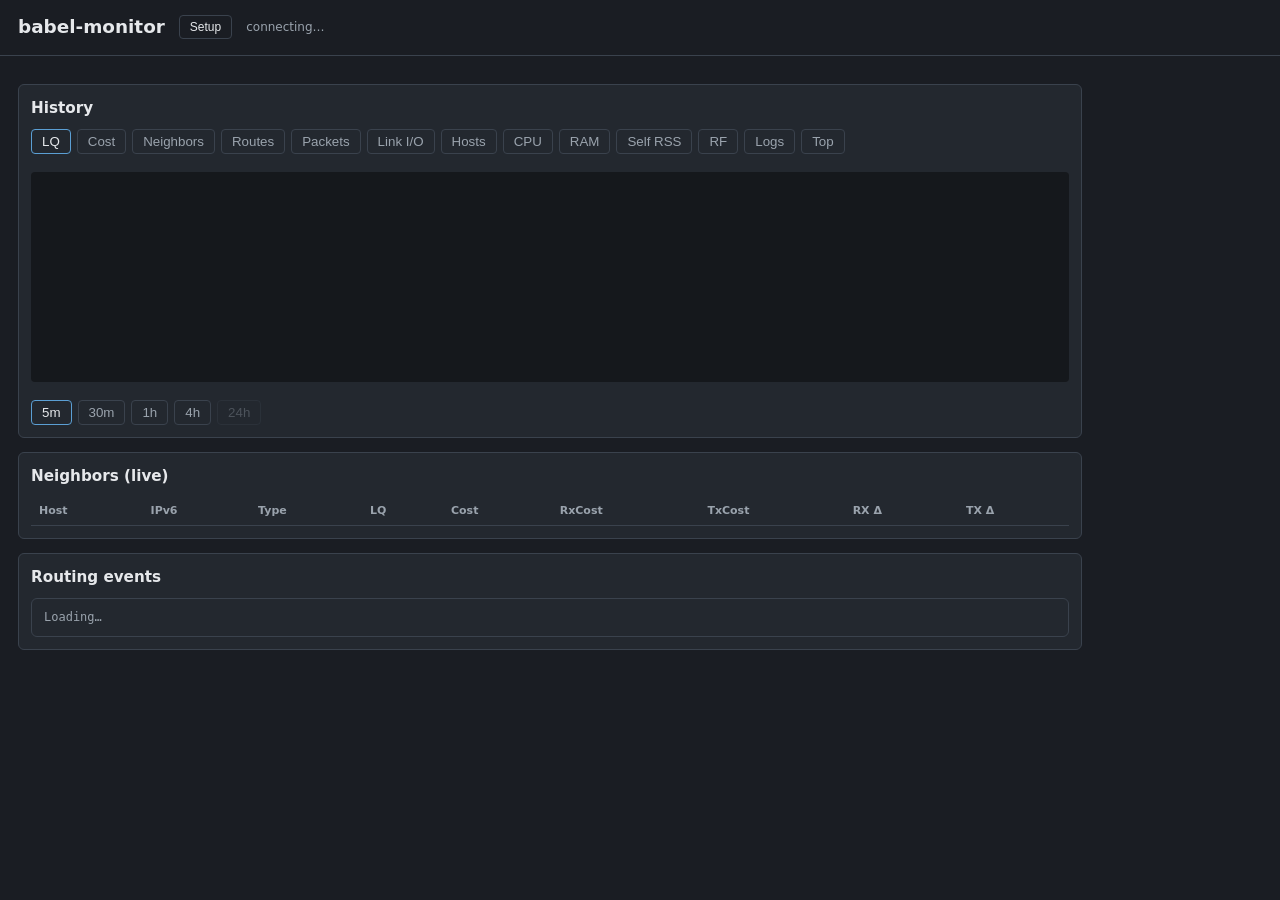
==== commit caeb51e3: "Add configurable sample ring size based on free RAM. Lets installs pick none/5m/1h/4h/24h from MemAv" ====
--- a/contrib/babel-monitor/src/www/babel-monitor/index.html
+++ b/contrib/babel-monitor/src/www/babel-monitor/index.html
@@ -28,11 +28,21 @@
     border-bottom: 1px solid var(--line);
     display: flex;
     flex-wrap: wrap;
-    gap: 10px 18px;
-    align-items: baseline;
+    gap: 10px 14px;
+    align-items: center;
   }
   header h1 { margin: 0; font-size: 1.15rem; font-weight: 600; }
-  header .meta { color: var(--muted); font-size: 12px; }
+  header .setup-btn {
+    background: transparent;
+    border: 1px solid var(--line);
+    color: var(--fg);
+    border-radius: 4px;
+    padding: 4px 10px;
+    font-size: 12px;
+    cursor: pointer;
+  }
+  header .setup-btn:hover { border-color: var(--accent); color: var(--accent); }
+  header .meta { color: var(--muted); font-size: 12px; flex: 1 1 auto; }
   main { padding: 14px 18px 28px; max-width: 1100px; }
   .row { display: flex; flex-wrap: wrap; gap: 12px; margin-bottom: 14px; }
   .kpi {
@@ -208,11 +218,102 @@
   th, td { text-align: left; padding: 6px 8px; border-bottom: 1px solid var(--line); }
   th { color: var(--muted); font-weight: 600; font-size: 11px; }
   .err { color: var(--bad); padding: 12px 18px; }
+  .tabs button:disabled,
+  .tabs button.tab-disabled {
+    opacity: 0.35;
+    cursor: not-allowed;
+  }
+  .modal-back {
+    position: fixed;
+    inset: 0;
+    background: rgba(0,0,0,0.55);
+    z-index: 40;
+    display: flex;
+    align-items: center;
+    justify-content: center;
+    padding: 16px;
+  }
+  .modal-back[hidden] { display: none; }
+  .modal {
+    background: var(--panel);
+    border: 1px solid var(--line);
+    border-radius: 8px;
+    max-width: 520px;
+    width: 100%;
+    max-height: 90vh;
+    overflow: auto;
+    box-shadow: 0 12px 40px rgba(0,0,0,0.45);
+  }
+  .modal header {
+    display: flex;
+    align-items: center;
+    justify-content: space-between;
+    padding: 12px 14px;
+    border-bottom: 1px solid var(--line);
+  }
+  .modal header h3 { margin: 0; font-size: 15px; font-weight: 600; }
+  .modal .body { padding: 12px 14px 16px; }
+  .modal .note { color: var(--muted); font-size: 12px; margin: 0 0 10px; }
+  .modal table { width: 100%; }
+  .modal tr.sel td { background: rgba(91,159,212,0.12); }
+  .modal tr.dis td { opacity: 0.4; }
+  .modal button.pick {
+    background: transparent;
+    border: 1px solid var(--line);
+    color: var(--fg);
+    border-radius: 4px;
+    padding: 4px 10px;
+    cursor: pointer;
+    font-size: 12px;
+  }
+  .modal button.pick:disabled {
+    cursor: not-allowed;
+    opacity: 0.4;
+  }
+  .modal .close-btn {
+    background: transparent;
+    border: 0;
+    color: var(--muted);
+    font-size: 18px;
+    cursor: pointer;
+    line-height: 1;
+  }
+  .modal .login-row {
+    display: flex;
+    flex-wrap: wrap;
+    gap: 8px;
+    align-items: center;
+    margin-top: 8px;
+  }
+  .modal .login-row input {
+    flex: 1 1 160px;
+    background: #15181c;
+    border: 1px solid var(--line);
+    color: var(--fg);
+    border-radius: 4px;
+    padding: 6px 8px;
+    font-size: 13px;
+  }
+  .modal .login-err { color: var(--bad); font-size: 12px; min-height: 1.2em; margin-top: 6px; }
+  .modal .footer {
+    display: flex;
+    flex-wrap: wrap;
+    gap: 8px;
+    justify-content: flex-end;
+    margin-top: 14px;
+    padding-top: 12px;
+    border-top: 1px solid var(--line);
+  }
+  .modal .footer .pick.primary {
+    border-color: var(--accent);
+    color: var(--accent);
+  }
 </style>
 </head>
 <body>
 <header>
   <h1>babel-monitor</h1>
+  <button type="button" class="setup-btn" id="setupBtn" title="Sample ring setup (admin)">Setup</button>
   <div class="meta" id="identity">connecting…</div>
 </header>
 <div class="err" id="err" hidden></div>
@@ -255,6 +356,7 @@
       <button type="button" data-sec="1800">30m</button>
       <button type="button" data-sec="3600">1h</button>
       <button type="button" data-sec="14400">4h</button>
+      <button type="button" data-sec="86400">24h</button>
     </div>
     <div class="tabs log-ctl" id="logControls" hidden>
       <div class="tabs log-filters" id="syslogFilters" role="group" aria-label="Syslog filters">
@@ -291,6 +393,44 @@
     <pre class="events-box" id="eventsBox"><span class="events-empty">Loading…</span></pre>
   </section>
 </main>
+<div class="modal-back" id="ringModal" hidden>
+  <div class="modal" role="dialog" aria-modal="true" aria-labelledby="ringModalTitle">
+    <header>
+      <h3 id="ringModalTitle">Sample ring size</h3>
+      <button type="button" class="close-btn" id="ringModalClose" aria-label="Close">×</button>
+    </header>
+    <div class="body">
+      <p class="note" id="ringModalNote"></p>
+      <table>
+        <thead>
+          <tr><th></th><th>Buffer</th><th>Est. RAM</th><th></th></tr>
+        </thead>
+        <tbody id="ringModalBody"></tbody>
+      </table>
+      <div class="footer" id="ringModalFooter" hidden>
+        <button type="button" class="pick" id="ringCancelBtn">Cancel</button>
+        <button type="button" class="pick primary" id="ringConfirmBtn" disabled>Confirm</button>
+      </div>
+      <div class="login-err" id="ringModalError"></div>
+    </div>
+  </div>
+</div>
+<div class="modal-back" id="loginModal" hidden>
+  <div class="modal" role="dialog" aria-modal="true" aria-labelledby="loginModalTitle">
+    <header>
+      <h3 id="loginModalTitle">Admin login</h3>
+      <button type="button" class="close-btn" id="loginModalClose" aria-label="Close">×</button>
+    </header>
+    <div class="body">
+      <p class="note">Enter the node admin password to change babel-monitor setup.</p>
+      <div class="login-row">
+        <input type="password" id="loginPassword" autocomplete="current-password" placeholder="Password" />
+        <button type="button" class="pick" id="loginSubmitBtn">Login</button>
+      </div>
+      <div class="login-err" id="loginError"></div>
+    </div>
+  </div>
+</div>
 <script>
 (function () {
   const API = "/cgi-bin/babel-monitor";
@@ -394,6 +534,11 @@
 
   let windowSec = 300;
   let metricId = "lq";
+  let retentionSec = 14400; /* from meta.retention_s */
+  let ringSize = "4h";
+  let ringInfo = null;
+  let isAdmin = false;
+  let pendingRingSize = null; /* staged choice in Setup modal */
   let series = [];
   let hoverIdx = -1;
   let chartLayout = null; /* { padL, padR, padT, padB, plotW, plotH, t0, windowSec, n } */
@@ -422,6 +567,12 @@
   function isLogs() { return metricId === "logs"; }
   function isTop() { return metricId === "top"; }
   function isTextPanel() { return isLogs() || isTop(); }
+  function isRingHistory() {
+    return !isLogs() && !isTop();
+  }
+  function skipsSeriesChart() {
+    return isLogs() || isTop() || retentionSec <= 0;
+  }
 
   function syncSyslogPauseBtn() {
     const b = $("syslogPauseBtn");
@@ -465,9 +616,10 @@
   function updateHistoryMode() {
     const text = isTextPanel();
     const logs = isLogs();
-    $("chartWrap").hidden = text;
+    const noRing = retentionSec <= 0;
+    $("chartWrap").hidden = text || (noRing && isRingHistory());
     $("textWrap").hidden = !text;
-    $("timeTabs").hidden = text;
+    $("timeTabs").hidden = text || noRing;
     $("logSourceTabs").hidden = !logs;
     $("logControls").hidden = !logs;
     $("syslogFilters").hidden = !(logs && logSource === "syslog");
@@ -485,6 +637,265 @@
       syncSyslogPauseBtn();
       syncLogFilterButtons();
     }
+    syncMetricTabEnable();
+    syncTimeTabEnable();
+  }
+
+  function formatBytes(n) {
+    n = Number(n) || 0;
+    if (n < 1024) return n + " B";
+    if (n < 1024 * 1024) return (Math.round(n / 102.4) / 10) + " KB";
+    return (Math.round(n / (1024 * 102.4)) / 10) + " MB";
+  }
+
+  function applyRingMeta(m) {
+    if (!m) return;
+    if (m.ring_size) ringSize = m.ring_size;
+    if (m.retention_s != null) retentionSec = Number(m.retention_s) || 0;
+    else if (m.sample_cap != null && m.sample_interval != null) {
+      retentionSec = Number(m.sample_cap) * Number(m.sample_interval);
+    }
+    syncMetricTabEnable();
+    syncTimeTabEnable();
+  }
+
+  function syncMetricTabEnable() {
+    const noRing = retentionSec <= 0;
+    [].forEach.call($("metricTabs").querySelectorAll("button"), function (b) {
+      const id = b.getAttribute("data-metric");
+      const needsRing = id !== "logs" && id !== "top";
+      const dis = noRing && needsRing;
+      b.disabled = dis;
+      b.classList.toggle("tab-disabled", dis);
+    });
+    if (noRing && isRingHistory()) {
+      metricId = "logs";
+      [].forEach.call($("metricTabs").querySelectorAll("button"), function (b) {
+        b.classList.toggle("active", b.getAttribute("data-metric") === "logs");
+      });
+      setTimeout(function () { updateHistoryMode(); refreshLogsSafe(); }, 0);
+    }
+  }
+
+  function syncTimeTabEnable() {
+    const tabs = $("timeTabs");
+    if (!tabs) return;
+    [].forEach.call(tabs.querySelectorAll("button"), function (b) {
+      const sec = parseInt(b.getAttribute("data-sec"), 10) || 0;
+      const dis = retentionSec <= 0 || sec > retentionSec;
+      b.disabled = dis;
+      b.classList.toggle("tab-disabled", dis);
+    });
+    if (retentionSec > 0 && windowSec > retentionSec) {
+      let pick = null;
+      [].forEach.call(tabs.querySelectorAll("button"), function (b) {
+        if (b.disabled) return;
+        const sec = parseInt(b.getAttribute("data-sec"), 10);
+        if (!pick || sec > parseInt(pick.getAttribute("data-sec"), 10)) pick = b;
+      });
+      if (pick) {
+        windowSec = parseInt(pick.getAttribute("data-sec"), 10);
+        [].forEach.call(tabs.querySelectorAll("button"), function (b) {
+          b.classList.toggle("active", b === pick);
+        });
+      }
+    }
+  }
+
+  function closeRingModal() {
+    const m = $("ringModal");
+    if (m) m.hidden = true;
+    pendingRingSize = null;
+    const err = $("ringModalError");
+    if (err) err.textContent = "";
+  }
+
+  function closeLoginModal() {
+    const m = $("loginModal");
+    if (m) m.hidden = true;
+    const err = $("loginError");
+    if (err) err.textContent = "";
+    const pw = $("loginPassword");
+    if (pw) pw.value = "";
+  }
+
+  function openLoginModal() {
+    closeRingModal();
+    const m = $("loginModal");
+    if (!m) return;
+    $("loginError").textContent = "";
+    $("loginPassword").value = "";
+    m.hidden = false;
+    setTimeout(function () { $("loginPassword").focus(); }, 0);
+  }
+
+  async function fetchRingInfo() {
+    const data = await getJsonRetry(API + "?api=ring");
+    ringInfo = data;
+    isAdmin = !!data.is_admin;
+    applyRingMeta(data);
+    return data;
+  }
+
+  async function openRingModal() {
+    const modal = $("ringModal");
+    if (!modal) return;
+    closeLoginModal();
+    pendingRingSize = null;
+    modal.hidden = false;
+    try {
+      const data = await fetchRingInfo();
+      pendingRingSize = data.ring_size || null;
+      renderRingModal(data);
+    } catch (e) {
+      $("ringModalNote").textContent = "Failed to load ring options: " + e.message;
+    }
+  }
+
+  async function ensureAdminThenSetup() {
+    try {
+      const data = await fetchRingInfo();
+      if (data.is_admin) {
+        await openRingModal();
+        return;
+      }
+    } catch (e) {
+      /* fall through to login */
+    }
+    openLoginModal();
+  }
+
+  async function loginAsAdmin() {
+    const pw = $("loginPassword").value;
+    const err = $("loginError");
+    err.textContent = "";
+    if (!pw) {
+      err.textContent = "Enter the admin password";
+      return;
+    }
+    const url = location.origin + "/a/authenticate?version=1&password=" +
+      encodeURIComponent(pw);
+    const resp = await fetch(url, { credentials: "same-origin" });
+    if (!resp.ok) {
+      err.textContent = "Login request failed (" + resp.status + ")";
+      return;
+    }
+    const json = await resp.json();
+    $("loginPassword").value = "";
+    if (!json.authenticated) {
+      err.textContent = "Incorrect password";
+      return;
+    }
+    isAdmin = true;
+    closeLoginModal();
+    await openRingModal();
+  }
+
+  function currentRingSize() {
+    return (ringInfo && ringInfo.ring_size) || ringSize || "4h";
+  }
+
+  function syncRingFooter() {
+    const footer = $("ringModalFooter");
+    const confirmBtn = $("ringConfirmBtn");
+    if (!footer || !confirmBtn) return;
+    footer.hidden = !isAdmin;
+    const cur = currentRingSize();
+    const dirty = isAdmin && pendingRingSize != null && pendingRingSize !== cur;
+    confirmBtn.disabled = !dirty;
+  }
+
+  function renderRingModal(data) {
+    const note = $("ringModalNote");
+    const body = $("ringModalBody");
+    const err = $("ringModalError");
+    if (err) err.textContent = "";
+    if (!body) return;
+    const avail = data.mem_available_kb != null
+      ? formatMemKb(data.mem_available_kb) : "—";
+    const cur = data.ring_size || currentRingSize();
+    if (pendingRingSize == null) pendingRingSize = cur;
+    note.textContent = isAdmin
+      ? ("Free RAM ~" + avail + ". Options over 50% of effective free RAM are disabled. Confirm applies the change and clears history.")
+      : ("Free RAM ~" + avail + ". Admin login required to change the ring size.");
+    const opts = data.options || [];
+    body.innerHTML = opts.map(function (o) {
+      const isPending = pendingRingSize === o.id;
+      const isLive = !!o.selected || o.id === cur;
+      const dis = !o.allowed;
+      const cls = (isPending ? "sel " : "") + (dis ? "dis" : "");
+      const mark = isPending ? "●" : "";
+      let action = "";
+      if (isAdmin) {
+        if (dis) {
+          action = "blocked";
+        } else if (isPending && isLive) {
+          action = "current";
+        } else if (isPending) {
+          action = "chosen";
+        } else {
+          action = '<button type="button" class="pick" data-size="' + o.id + '">Choose</button>';
+        }
+      } else {
+        action = isLive ? "current" : (dis ? "blocked" : "");
+      }
+      return '<tr class="' + cls + '"><td>' + mark + "</td><td>" + o.label +
+        (isLive && !isPending ? ' <span style="color:var(--muted)">(live)</span>' : "") +
+        "</td><td>" + formatBytes(o.buffer_bytes) + "</td><td>" + action + "</td></tr>";
+    }).join("");
+    syncRingFooter();
+  }
+
+  function stageRingSize(size) {
+    if (!ringInfo || !ringInfo.options) return;
+    let opt = null;
+    for (let i = 0; i < ringInfo.options.length; i++) {
+      if (ringInfo.options[i].id === size) {
+        opt = ringInfo.options[i];
+        break;
+      }
+    }
+    if (!opt || !opt.allowed) return;
+    pendingRingSize = size;
+    renderRingModal(ringInfo);
+  }
+
+  function cancelRingChanges() {
+    pendingRingSize = currentRingSize();
+    closeRingModal();
+  }
+
+  async function confirmRingChanges() {
+    const cur = currentRingSize();
+    const err = $("ringModalError");
+    if (err) err.textContent = "";
+    if (!pendingRingSize || pendingRingSize === cur) {
+      closeRingModal();
+      return;
+    }
+    const confirmBtn = $("ringConfirmBtn");
+    if (confirmBtn) confirmBtn.disabled = true;
+    try {
+      await setRingSize(pendingRingSize);
+      /* Full reload so Samples KPI, time tabs, and history match the new ring */
+      location.reload();
+    } catch (e) {
+      if (err) err.textContent = e.message || "Failed to apply";
+      syncRingFooter();
+    }
+  }
+
+  async function setRingSize(size) {
+    const data = await getJsonRetry(API + "?api=ring&set=" + encodeURIComponent(size));
+    if (data.ok === false || data.error) {
+      throw new Error(data.error || "set failed");
+    }
+    ringInfo = data;
+    isAdmin = !!data.is_admin;
+    pendingRingSize = data.ring_size || size;
+    applyRingMeta(data);
+    series = [];
+    if (isRingHistory()) drawChart();
   }
 
   function fmtSourceMtime(sec) {
@@ -836,6 +1247,7 @@
     if (m.mem_total_kb != null) {
       memTotalKb = Number(m.mem_total_kb);
     }
+    applyRingMeta(m);
     $("identity").textContent =
       (m.hostname || "?") + " · " + (m.node_id || "?") +
       " · boot " + (m.boot_id || "?") +
@@ -874,7 +1286,20 @@
       ["Hosts", s.host_count ?? "—",
         "Host entries published via arednlink on this node"],
       ["Samples", (m.sample_count ?? 0) + "/" + (m.sample_cap ?? 0),
-        "History ring fill: samples stored / maximum capacity"],
+        (function () {
+          const cap = Number(m.sample_cap) || 0;
+          const interval = Number(m.sample_interval) || 10;
+          const ret = m.retention_s != null
+            ? Number(m.retention_s)
+            : (cap * interval);
+          const sizeLabel = m.ring_size || ringSize || "—";
+          if (cap <= 0) {
+            return "History ring fill: samples stored / maximum capacity. Ring size none (no history buffer).";
+          }
+          return "History ring fill: samples stored / maximum capacity. " +
+            "Capacity " + cap + " slots ≈ " + formatAxisOffset(ret) +
+            " at " + interval + "s interval (ring_size " + sizeLabel + ").";
+        })()],
       ["LQM", s.lqm_ok ? "ok" : "not ok",
         "Link Quality Manager data was readable for this sample",
         s.lqm_ok ? "ok" : "warn"],
@@ -1199,7 +1624,7 @@
   }
 
   function drawChart() {
-    if (isTextPanel()) return;
+    if (skipsSeriesChart()) return;
     const metric = resolveMetric();
     renderLegend(metric);
     const stacked = metricId === "cost" && !!metric.stackedPanels;
@@ -1369,13 +1794,16 @@
           const left0 = x - groupW / 2;
           for (let bi = 0; bi < barSpecs.length; bi++) {
             const v = lines[barSpecs[bi].si][i];
-            if (v == null || v !== v || v <= 0) continue;
-            const bh = ((v - bounds.lo) / span) * p.plotH;
+            if (v == null || v !== v || v < 0) continue;
             const bx = left0 + bi * (barW + 1);
+            /* Zero: short stub so the series stays visible when counts are idle */
+            let bh;
+            if (v === 0) bh = 2;
+            else bh = Math.max(2, ((v - bounds.lo) / span) * p.plotH);
             const by = p.axisY - bh;
             ctx.fillStyle = barSpecs[bi].spec.color;
-            ctx.globalAlpha = 0.85;
-            ctx.fillRect(bx, by, barW, Math.max(1, bh));
+            ctx.globalAlpha = v === 0 ? 0.45 : 0.85;
+            ctx.fillRect(bx, by, barW, bh);
             ctx.globalAlpha = 1;
           }
         }
@@ -1510,7 +1938,7 @@
   }
 
   function onChartMove(ev) {
-    if (isTextPanel()) return;
+    if (skipsSeriesChart()) return;
     const c = $("chart");
     const rect = c.getBoundingClientRect();
     const idx = indexFromCanvasX(ev.clientX - rect.left, rect.width);
@@ -1546,6 +1974,10 @@
   }
 
   async function refreshSeries() {
+    if (skipsSeriesChart()) {
+      series = [];
+      return;
+    }
     const slice = 300; /* match server SERIES_SLICE_S — one expand peak at a time */
     const want = windowSec;
     let all = [];
@@ -1592,7 +2024,7 @@
         if (logSource !== "syslog" || !syslogPaused) await refreshLogs();
       } else if (isTop()) {
         await refreshTop();
-      } else {
+      } else if (retentionSec > 0) {
         await refreshSeries();
       }
       failStreak = 0;
@@ -1610,7 +2042,7 @@
   function bindTabGroup(id, onPick) {
     $(id).addEventListener("click", function (ev) {
       const b = ev.target.closest("button");
-      if (!b || !$(id).contains(b)) return;
+      if (!b || !$(id).contains(b) || b.disabled) return;
       [].forEach.call($(id).querySelectorAll("button"), function (x) {
         x.classList.toggle("active", x === b);
       });
@@ -1649,7 +2081,7 @@
   });
 
   bindTabGroup("timeTabs", function (b) {
-    if (isTextPanel()) return;
+    if (skipsSeriesChart()) return;
     windowSec = parseInt(b.getAttribute("data-sec"), 10);
     hoverIdx = -1;
     hideTip();
@@ -1695,6 +2127,46 @@
     if (!syslogPaused) refreshLogsSafe();
   });
 
+  $("setupBtn").addEventListener("click", function () {
+    ensureAdminThenSetup().catch(function (e) {
+      setErr("Setup: " + e.message);
+    });
+  });
+  $("ringModalClose").addEventListener("click", cancelRingChanges);
+  $("ringModal").addEventListener("click", function (ev) {
+    if (ev.target === $("ringModal")) cancelRingChanges();
+  });
+  $("ringModalBody").addEventListener("click", function (ev) {
+    const b = ev.target.closest("button.pick");
+    if (!b || b.disabled) return;
+    const size = b.getAttribute("data-size");
+    if (size) stageRingSize(size);
+  });
+  $("ringCancelBtn").addEventListener("click", cancelRingChanges);
+  $("ringConfirmBtn").addEventListener("click", function () {
+    confirmRingChanges().catch(function (e) {
+      $("ringModalError").textContent = e.message || "Failed to apply";
+      syncRingFooter();
+    });
+  });
+  $("loginModalClose").addEventListener("click", closeLoginModal);
+  $("loginModal").addEventListener("click", function (ev) {
+    if (ev.target === $("loginModal")) closeLoginModal();
+  });
+  $("loginSubmitBtn").addEventListener("click", function () {
+    loginAsAdmin().catch(function (e) {
+      $("loginError").textContent = e.message || "Login failed";
+    });
+  });
+  $("loginPassword").addEventListener("keydown", function (ev) {
+    if (ev.key === "Enter") {
+      ev.preventDefault();
+      loginAsAdmin().catch(function (e) {
+        $("loginError").textContent = e.message || "Login failed";
+      });
+    }
+  });
+
   (function bindChartHover() {
     const c = $("chart");
     c.addEventListener("mousemove", onChartMove);
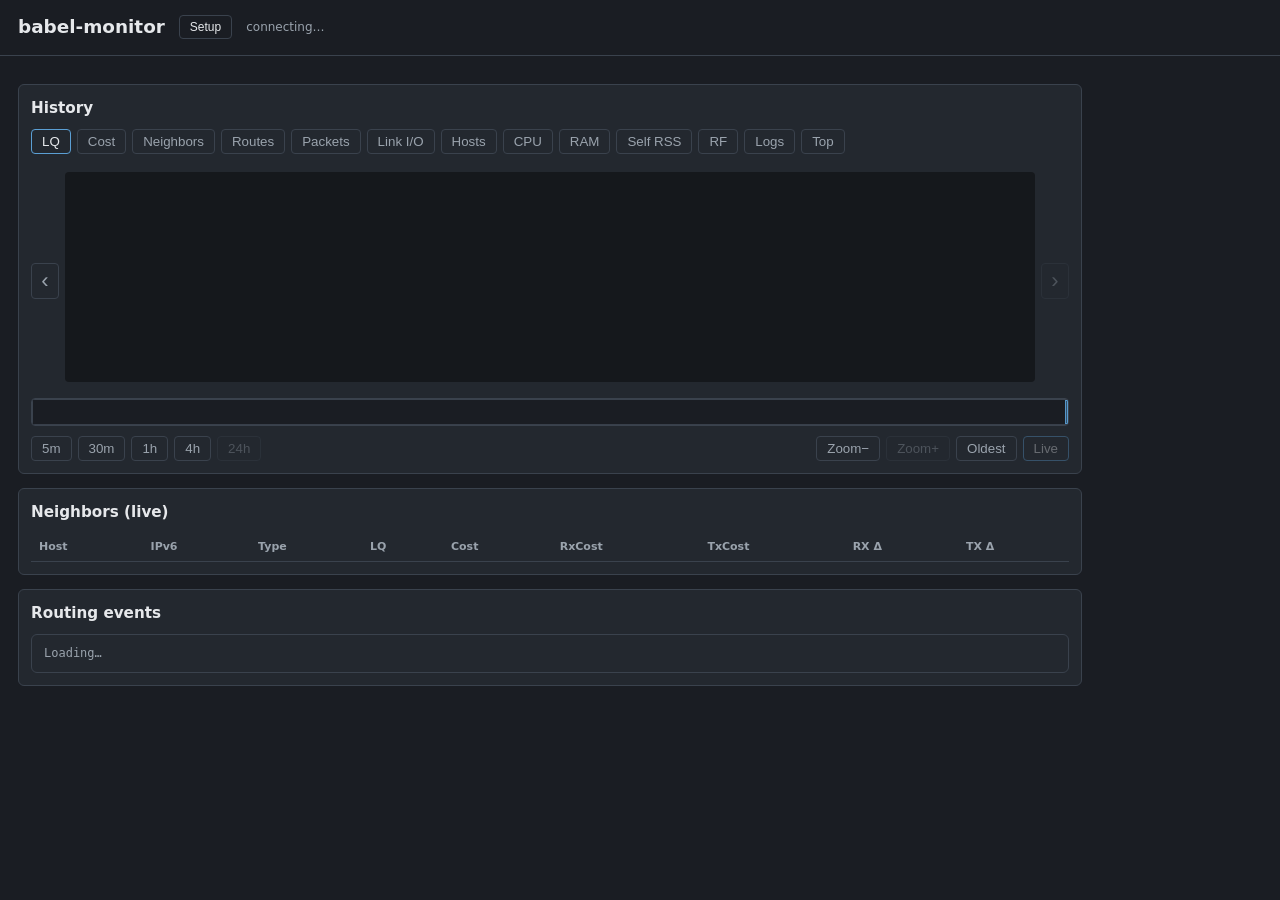
==== commit c68b8787: "Add History pan/zoom with overview bar and browser-remembered span. Default the chart to the full ri" ====
--- a/contrib/babel-monitor/src/www/babel-monitor/index.html
+++ b/contrib/babel-monitor/src/www/babel-monitor/index.html
@@ -99,13 +99,64 @@
   .syslog-wrap[hidden],
   #logSourceTabs[hidden],
   #logControls[hidden],
+  #histToolbar[hidden],
   #syslogFilters[hidden],
   #logSourceMeta[hidden] {
     display: none !important;
   }
   .tabs.metric { margin-bottom: 10px; }
-  .tabs.time { margin-top: 10px; }
+  .hist-toolbar {
+    display: flex;
+    flex-wrap: wrap;
+    gap: 6px;
+    align-items: center;
+    margin-top: 10px;
+  }
+  .hist-toolbar[hidden] {
+    display: none !important;
+  }
+  .tabs.time { margin-top: 0; }
+  .tabs.hist-ctl {
+    margin-top: 0;
+    margin-left: auto;
+  }
   .tabs.log-source { margin-bottom: 10px; }
+  .chart-row {
+    display: flex;
+    align-items: stretch;
+    gap: 6px;
+  }
+  .chart-main { flex: 1; min-width: 0; position: relative; }
+  .hist-nav {
+    flex-shrink: 0;
+    align-self: center;
+    width: 28px;
+    height: 36px;
+    padding: 0;
+    background: transparent;
+    color: var(--muted);
+    border: 1px solid var(--line);
+    border-radius: 4px;
+    font-size: 22px;
+    line-height: 1;
+    cursor: pointer;
+  }
+  .hist-nav:hover:not(:disabled) { color: var(--fg); border-color: var(--accent); }
+  .hist-nav:disabled { opacity: 0.35; cursor: default; }
+  .overview-bar {
+    display: block;
+    width: 100%;
+    height: 28px;
+    margin-top: 8px;
+    border-radius: 4px;
+    background: #1a1d23;
+    border: 1px solid var(--line);
+    cursor: pointer;
+    touch-action: none;
+  }
+  .chart-wrap[hidden] .overview-bar {
+    display: none !important;
+  }
   .tabs.log-ctl {
     margin-top: 10px;
     align-items: center;
@@ -344,19 +395,34 @@
     </div>
     <div class="chart-wrap" id="chartWrap">
       <div class="legend" id="legend"></div>
-      <canvas id="chart" width="1000" height="210"></canvas>
-      <div class="legend legend-below" id="legendBottom" hidden></div>
-      <div class="chart-tip" id="chartTip" hidden></div>
+      <div class="chart-row">
+        <button type="button" class="hist-nav" id="histOlderBtn" title="Scroll older" aria-label="Scroll older">‹</button>
+        <div class="chart-main">
+          <canvas id="chart" width="1000" height="210"></canvas>
+          <div class="legend legend-below" id="legendBottom" hidden></div>
+          <div class="chart-tip" id="chartTip" hidden></div>
+        </div>
+        <button type="button" class="hist-nav" id="histNewerBtn" title="Scroll newer" aria-label="Scroll newer">›</button>
+      </div>
+      <canvas class="overview-bar" id="overview" width="1000" height="28" aria-label="History overview"></canvas>
     </div>
     <div class="syslog-wrap" id="textWrap" hidden>
       <pre class="syslog-box" id="textBox"><span class="syslog-empty">Loading…</span></pre>
     </div>
-    <div class="tabs time" id="timeTabs" role="tablist" aria-label="Time range">
-      <button type="button" data-sec="300" class="active">5m</button>
-      <button type="button" data-sec="1800">30m</button>
-      <button type="button" data-sec="3600">1h</button>
-      <button type="button" data-sec="14400">4h</button>
-      <button type="button" data-sec="86400">24h</button>
+    <div class="hist-toolbar" id="histToolbar">
+      <div class="tabs time" id="timeTabs" role="tablist" aria-label="Time range">
+        <button type="button" data-sec="300">5m</button>
+        <button type="button" data-sec="1800">30m</button>
+        <button type="button" data-sec="3600">1h</button>
+        <button type="button" data-sec="14400">4h</button>
+        <button type="button" data-sec="86400">24h</button>
+      </div>
+      <div class="tabs hist-ctl" id="histControls" role="group" aria-label="History pan zoom">
+        <button type="button" id="histZoomOutBtn" title="Zoom out">Zoom−</button>
+        <button type="button" id="histZoomInBtn" title="Zoom in">Zoom+</button>
+        <button type="button" id="histOldestBtn" title="Jump to oldest samples">Oldest</button>
+        <button type="button" id="histLiveBtn" title="Jump to live edge" class="active">Live</button>
+      </div>
     </div>
     <div class="tabs log-ctl" id="logControls" hidden>
       <div class="tabs log-filters" id="syslogFilters" role="group" aria-label="Syslog filters">
@@ -532,7 +598,8 @@
     }
   };
 
-  let windowSec = 300;
+  let windowSec = 0; /* set from retention / browser zoom memory after meta */
+  let viewEndAgeSec = 0; /* 0 = live (docked to now); >0 = panned back */
   let metricId = "lq";
   let retentionSec = 14400; /* from meta.retention_s */
   let ringSize = "4h";
@@ -548,6 +615,10 @@
   let syslogPaused = false;
   let textBusy = false;
   let logSource = "syslog"; /* syslog | dumps | lqm | dmesg */
+  let overviewDrag = null; /* { startX, startAge, width, moved } */
+  let histZoomInited = false;
+  const ZOOM_STEPS = [60, 300, 900, 1800, 3600, 5400, 7200, 14400, 64800, 86400];
+  const ZOOM_LS_KEY = "babel-monitor-window-sec";
   let logFilterAll = true;
   const logFilterOn = {
     "babel-monitord": false,
@@ -617,9 +688,10 @@
     const text = isTextPanel();
     const logs = isLogs();
     const noRing = retentionSec <= 0;
+    const showHistNav = !text && !noRing && isRingHistory();
     $("chartWrap").hidden = text || (noRing && isRingHistory());
     $("textWrap").hidden = !text;
-    $("timeTabs").hidden = text || noRing;
+    $("histToolbar").hidden = text || noRing;
     $("logSourceTabs").hidden = !logs;
     $("logControls").hidden = !logs;
     $("syslogFilters").hidden = !(logs && logSource === "syslog");
@@ -639,6 +711,162 @@
     }
     syncMetricTabEnable();
     syncTimeTabEnable();
+    syncHistControls();
+  }
+
+  function maxViewEndAge() {
+    return Math.max(0, retentionSec - windowSec);
+  }
+
+  function isLiveView() {
+    return viewEndAgeSec < 1;
+  }
+
+  function clampViewEndAge(age) {
+    return Math.max(0, Math.min(maxViewEndAge(), Math.round(age)));
+  }
+
+  function allowedZoomSteps() {
+    return ZOOM_STEPS.filter(function (s) { return s <= retentionSec; });
+  }
+
+  function nearestZoomIndex(span) {
+    const steps = allowedZoomSteps();
+    if (!steps.length) return 0;
+    let best = 0;
+    let bestDist = Math.abs(steps[0] - span);
+    for (let i = 1; i < steps.length; i++) {
+      const d = Math.abs(steps[i] - span);
+      if (d < bestDist) {
+        best = i;
+        bestDist = d;
+      }
+    }
+    return best;
+  }
+
+  function endAgeAfterSpanChange(oldSpan, newSpan, endAge) {
+    if (endAge < 1) return 0;
+    const center = endAge + oldSpan / 2;
+    const maxEnd = Math.max(0, retentionSec - newSpan);
+    return Math.max(0, Math.min(maxEnd, center - newSpan / 2));
+  }
+
+  function loadSavedZoom() {
+    try {
+      const v = parseInt(localStorage.getItem(ZOOM_LS_KEY), 10);
+      return v > 0 ? v : null;
+    } catch (e) {
+      return null;
+    }
+  }
+
+  function persistWindowSec() {
+    if (!(windowSec > 0)) return;
+    try {
+      localStorage.setItem(ZOOM_LS_KEY, String(windowSec));
+    } catch (e) { /* ignore quota / private mode */ }
+  }
+
+  /** Pick initial / restored zoom: browser memory if valid, else full ring. */
+  function resolveWindowSecForRetention() {
+    if (retentionSec <= 0) return 0;
+    const saved = loadSavedZoom();
+    let want = saved != null ? Math.min(saved, retentionSec) : retentionSec;
+    const steps = allowedZoomSteps();
+    if (steps.length) {
+      /* Prefer exact retention when that is the default/saved target */
+      if (want >= retentionSec) return retentionSec;
+      want = steps[nearestZoomIndex(want)];
+      if (want > retentionSec) want = retentionSec;
+    }
+    return want;
+  }
+
+  function initOrClampWindowSec() {
+    if (retentionSec <= 0) {
+      windowSec = 0;
+      return;
+    }
+    if (!histZoomInited || !(windowSec > 0)) {
+      windowSec = resolveWindowSecForRetention();
+      histZoomInited = true;
+    } else if (windowSec > retentionSec) {
+      windowSec = retentionSec;
+    }
+    viewEndAgeSec = clampViewEndAge(viewEndAgeSec);
+    persistWindowSec();
+  }
+
+  function applyShortcut(sec) {
+    windowSec = Math.min(sec, retentionSec || sec);
+    viewEndAgeSec = 0;
+    persistWindowSec();
+    syncTimeTabEnable();
+    syncHistControls();
+  }
+
+  function applyZoomStep(delta) {
+    const steps = allowedZoomSteps();
+    if (!steps.length) return;
+    const idx = nearestZoomIndex(windowSec);
+    const next = idx + delta;
+    if (next < 0 || next >= steps.length) return;
+    const newSpan = steps[next];
+    viewEndAgeSec = clampViewEndAge(endAgeAfterSpanChange(windowSec, newSpan, viewEndAgeSec));
+    windowSec = newSpan;
+    persistWindowSec();
+    syncTimeTabEnable();
+    syncHistControls();
+  }
+
+  function goOldest() {
+    viewEndAgeSec = maxViewEndAge();
+    syncHistControls();
+  }
+
+  function goLive() {
+    viewEndAgeSec = 0;
+    syncHistControls();
+  }
+
+  function nudgeHistory(dir) {
+    /* dir > 0 = older */
+    const step = Math.max(10, Math.round(windowSec / 10));
+    viewEndAgeSec = clampViewEndAge(viewEndAgeSec + dir * step);
+    syncHistControls();
+  }
+
+  function syncHistControls() {
+    const live = isLiveView();
+    const atOldest = viewEndAgeSec >= maxViewEndAge() - 0.5;
+    const steps = allowedZoomSteps();
+    const zIdx = nearestZoomIndex(windowSec);
+    const zin = $("histZoomInBtn");
+    const zout = $("histZoomOutBtn");
+    const oldest = $("histOldestBtn");
+    const liveBtn = $("histLiveBtn");
+    const older = $("histOlderBtn");
+    const newer = $("histNewerBtn");
+    if (zin) zin.disabled = zIdx <= 0 || retentionSec <= 0;
+    if (zout) zout.disabled = zIdx >= steps.length - 1 || retentionSec <= 0;
+    if (oldest) oldest.disabled = atOldest || retentionSec <= 0;
+    if (liveBtn) {
+      liveBtn.disabled = live || retentionSec <= 0;
+      liveBtn.classList.toggle("active", live);
+    }
+    if (older) older.disabled = atOldest || retentionSec <= 0;
+    if (newer) newer.disabled = live || retentionSec <= 0;
+    /* Shortcut pills only look active when docked to live at that span */
+    const tabs = $("timeTabs");
+    if (tabs) {
+      [].forEach.call(tabs.querySelectorAll("button[data-sec]"), function (b) {
+        const sec = parseInt(b.getAttribute("data-sec"), 10) || 0;
+        const dis = retentionSec <= 0 || sec > retentionSec;
+        b.classList.toggle("active", !dis && live && sec === windowSec);
+      });
+    }
+    drawOverview();
   }
 
   function formatBytes(n) {
@@ -655,8 +883,10 @@
     else if (m.sample_cap != null && m.sample_interval != null) {
       retentionSec = Number(m.sample_cap) * Number(m.sample_interval);
     }
+    initOrClampWindowSec();
     syncMetricTabEnable();
     syncTimeTabEnable();
+    syncHistControls();
   }
 
   function syncMetricTabEnable() {
@@ -680,26 +910,19 @@
   function syncTimeTabEnable() {
     const tabs = $("timeTabs");
     if (!tabs) return;
-    [].forEach.call(tabs.querySelectorAll("button"), function (b) {
+    const live = isLiveView();
+    if (retentionSec > 0 && windowSec > retentionSec) {
+      windowSec = retentionSec;
+      persistWindowSec();
+    }
+    [].forEach.call(tabs.querySelectorAll("button[data-sec]"), function (b) {
       const sec = parseInt(b.getAttribute("data-sec"), 10) || 0;
       const dis = retentionSec <= 0 || sec > retentionSec;
       b.disabled = dis;
       b.classList.toggle("tab-disabled", dis);
+      b.classList.toggle("active", !dis && live && sec === windowSec);
     });
-    if (retentionSec > 0 && windowSec > retentionSec) {
-      let pick = null;
-      [].forEach.call(tabs.querySelectorAll("button"), function (b) {
-        if (b.disabled) return;
-        const sec = parseInt(b.getAttribute("data-sec"), 10);
-        if (!pick || sec > parseInt(pick.getAttribute("data-sec"), 10)) pick = b;
-      });
-      if (pick) {
-        windowSec = parseInt(pick.getAttribute("data-sec"), 10);
-        [].forEach.call(tabs.querySelectorAll("button"), function (b) {
-          b.classList.toggle("active", b === pick);
-        });
-      }
-    }
+    viewEndAgeSec = clampViewEndAge(viewEndAgeSec);
   }
 
   function closeRingModal() {
@@ -1976,17 +2199,27 @@
   async function refreshSeries() {
     if (skipsSeriesChart()) {
       series = [];
+      drawOverview();
       return;
     }
+    if (!(windowSec > 0)) {
+      series = [];
+      drawOverview();
+      return;
+    }
+    viewEndAgeSec = clampViewEndAge(viewEndAgeSec);
     const slice = 300; /* match server SERIES_SLICE_S — one expand peak at a time */
     const want = windowSec;
+    const baseEnd = viewEndAgeSec;
     let all = [];
     if (want <= slice) {
-      const data = await getJsonRetry(API + "?api=series&seconds=" + want + "&end_age=0");
+      const data = await getJsonRetry(
+        API + "?api=series&seconds=" + want + "&end_age=" + baseEnd
+      );
       all = data.samples || [];
     } else {
-      for (let endAge = want - slice; endAge >= 0; endAge -= slice) {
-        const sec = Math.min(slice, want - endAge);
+      for (let endAge = baseEnd + want - slice; endAge >= baseEnd; endAge -= slice) {
+        const sec = Math.min(slice, baseEnd + want - endAge);
         const data = await getJsonRetry(
           API + "?api=series&seconds=" + sec + "&end_age=" + endAge
         );
@@ -2012,6 +2245,56 @@
       if (hoverIdx < 0) hideTip();
     }
     drawChart();
+    drawOverview();
+    syncHistControls();
+  }
+
+  function drawOverview() {
+    const c = $("overview");
+    if (!c || skipsSeriesChart() || retentionSec <= 0) return;
+    const wrap = $("chartWrap");
+    if (wrap && wrap.hidden) return;
+    const cssW = Math.max(200, Math.floor(c.getBoundingClientRect().width || c.parentElement.clientWidth || 1000));
+    const dpr = window.devicePixelRatio || 1;
+    const w = Math.round(cssW * dpr);
+    const h = Math.round(28 * dpr);
+    if (c.width !== w || c.height !== h) {
+      c.width = w;
+      c.height = h;
+    }
+    const ctx = c.getContext("2d");
+    ctx.clearRect(0, 0, w, h);
+    ctx.fillStyle = "#1a1d23";
+    ctx.fillRect(0, 0, w, h);
+    ctx.strokeStyle = "#3a424d";
+    ctx.strokeRect(0.5 * dpr, 0.5 * dpr, w - dpr, h - dpr);
+    const maxEnd = maxViewEndAge();
+    const age = clampViewEndAge(viewEndAgeSec);
+    const winFrac = Math.min(1, windowSec / retentionSec);
+    const winW = Math.max(3 * dpr, winFrac * w);
+    const rightFrac = age / retentionSec;
+    const winRight = w - rightFrac * w;
+    const winLeft = winRight - winW;
+    ctx.fillStyle = "rgba(91, 159, 212, 0.35)";
+    ctx.fillRect(winLeft, dpr, winW, h - 2 * dpr);
+    ctx.strokeStyle = "#5b9fd4";
+    ctx.lineWidth = dpr;
+    ctx.strokeRect(winLeft + 0.5 * dpr, dpr + 0.5 * dpr, winW - dpr, h - 3 * dpr);
+  }
+
+  function overviewEndAgeFromClientX(clientX) {
+    const c = $("overview");
+    const rect = c.getBoundingClientRect();
+    const frac = Math.max(0, Math.min(1, (clientX - rect.left) / rect.width));
+    const ageAtClick = (1 - frac) * retentionSec;
+    return clampViewEndAge(ageAtClick - windowSec / 2);
+  }
+
+  function refreshSeriesSafe() {
+    refreshSeries().catch(function (e) {
+      failStreak++;
+      if (failStreak >= 2) setErr(e.message);
+    });
   }
 
   async function tick() {
@@ -2082,13 +2365,89 @@
 
   bindTabGroup("timeTabs", function (b) {
     if (skipsSeriesChart()) return;
-    windowSec = parseInt(b.getAttribute("data-sec"), 10);
+    applyShortcut(parseInt(b.getAttribute("data-sec"), 10));
     hoverIdx = -1;
     hideTip();
-    refreshSeries().catch(function (e) {
-      failStreak++;
-      if (failStreak >= 2) setErr(e.message);
+    refreshSeriesSafe();
+  });
+
+  function afterPanZoom() {
+    hoverIdx = -1;
+    hideTip();
+    syncHistControls();
+    refreshSeriesSafe();
+  }
+
+  $("histZoomOutBtn").addEventListener("click", function () {
+    if (skipsSeriesChart()) return;
+    applyZoomStep(1);
+    afterPanZoom();
+  });
+  $("histZoomInBtn").addEventListener("click", function () {
+    if (skipsSeriesChart()) return;
+    applyZoomStep(-1);
+    afterPanZoom();
+  });
+  $("histOldestBtn").addEventListener("click", function () {
+    if (skipsSeriesChart()) return;
+    goOldest();
+    afterPanZoom();
+  });
+  $("histLiveBtn").addEventListener("click", function () {
+    if (skipsSeriesChart()) return;
+    goLive();
+    afterPanZoom();
+  });
+  $("histOlderBtn").addEventListener("click", function () {
+    if (skipsSeriesChart()) return;
+    nudgeHistory(1);
+    afterPanZoom();
+  });
+  $("histNewerBtn").addEventListener("click", function () {
+    if (skipsSeriesChart()) return;
+    nudgeHistory(-1);
+    afterPanZoom();
+  });
+
+  (function bindOverview() {
+    const c = $("overview");
+    if (!c) return;
+    c.addEventListener("pointerdown", function (ev) {
+      if (skipsSeriesChart()) return;
+      c.setPointerCapture(ev.pointerId);
+      const rect = c.getBoundingClientRect();
+      overviewDrag = {
+        startX: ev.clientX,
+        startAge: viewEndAgeSec,
+        width: rect.width,
+        moved: false
+      };
     });
+    c.addEventListener("pointermove", function (ev) {
+      if (!overviewDrag || skipsSeriesChart()) return;
+      const dx = ev.clientX - overviewDrag.startX;
+      if (!overviewDrag.moved && Math.abs(dx) < 4) return;
+      overviewDrag.moved = true;
+      const dAge = -(dx / overviewDrag.width) * retentionSec;
+      viewEndAgeSec = clampViewEndAge(overviewDrag.startAge + dAge);
+      syncHistControls();
+    });
+    c.addEventListener("pointerup", function (ev) {
+      if (!overviewDrag) return;
+      const wasDrag = overviewDrag.moved;
+      overviewDrag = null;
+      if (!wasDrag) {
+        viewEndAgeSec = overviewEndAgeFromClientX(ev.clientX);
+      }
+      afterPanZoom();
+    });
+    c.addEventListener("pointercancel", function () {
+      overviewDrag = null;
+    });
+  })();
+
+  window.addEventListener("resize", function () {
+    drawOverview();
   });
 
   $("syslogFilters").addEventListener("click", function (ev) {
